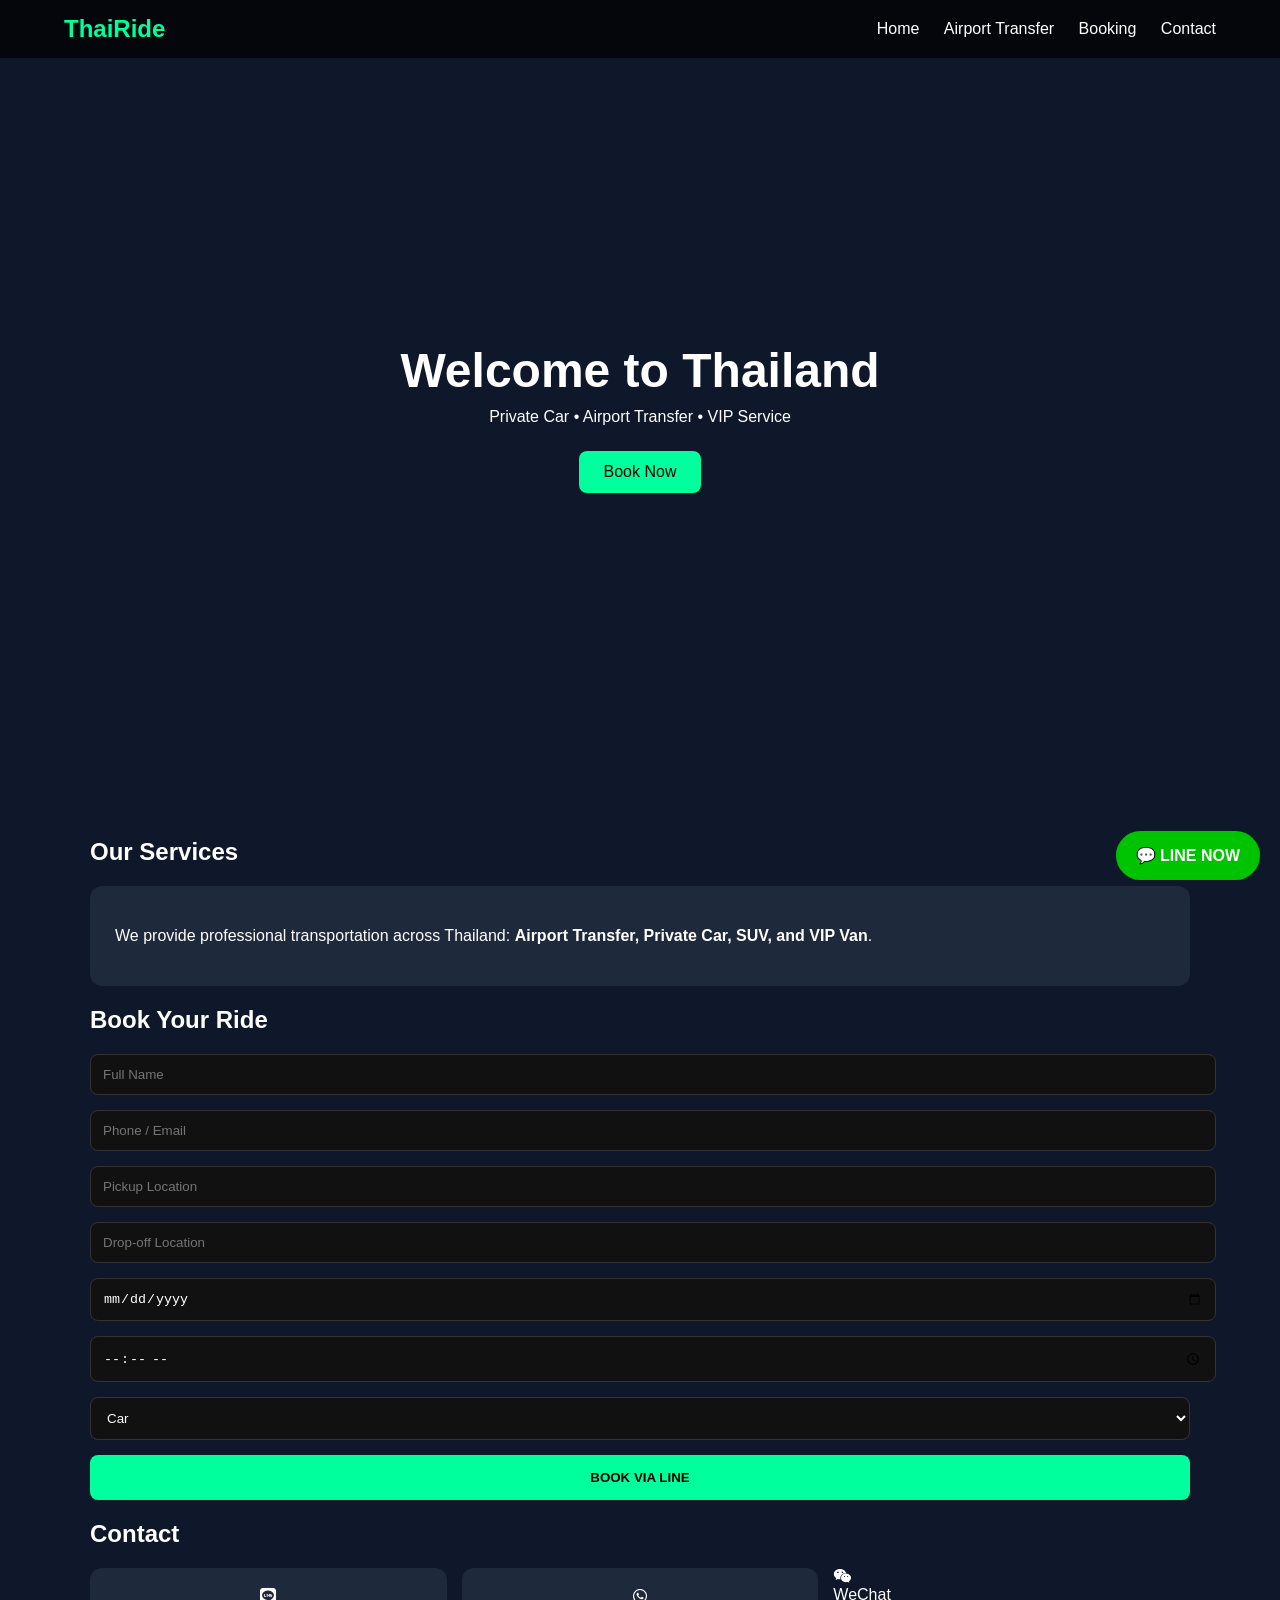
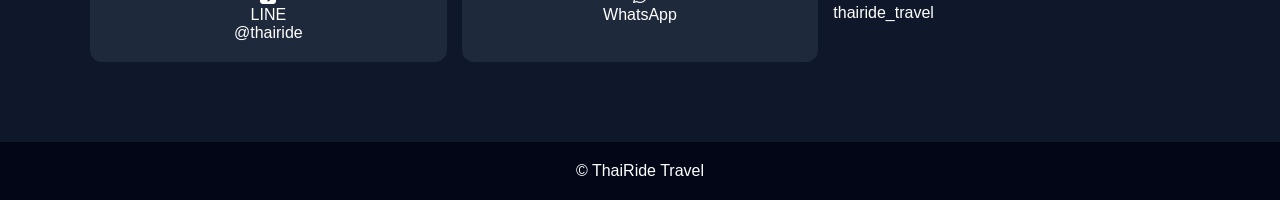
==== Index.html @ 57f1d76b "Update Index.html" ====
<!DOCTYPE html>
<html lang="en">
<head>
<meta charset="UTF-8">
<meta name="viewport" content="width=device-width, initial-scale=1.0">

<title>ThaiRide Travel - Private Transfer Thailand</title>

<meta name="description" content="Private airport transfer in Bangkok. Book sedan, SUV or VIP van with ThaiRide Travel.">

<link rel="icon" href="/ThaiRide/logo.png">

<link rel="stylesheet" href="https://cdnjs.cloudflare.com/ajax/libs/font-awesome/6.4.0/css/all.min.css">

<style>
:root{
--main:#00ff9d;
--dark:#0f172a;
--card:#1e293b;
}

body{
margin:0;
font-family:Arial;
background:var(--dark);
color:white;
}

/* HEADER */
header{
position:sticky;
top:0;
background:rgba(0,0,0,0.7);
backdrop-filter:blur(10px);
display:flex;
justify-content:space-between;
align-items:center;
padding:15px 5%;
z-index:1000;
}

header h2{
color:var(--main);
margin:0;
}

nav a{
margin-left:20px;
color:white;
text-decoration:none;
}

nav a:hover{
color:var(--main);
}

/* HERO */
.hero{
height:80vh;
background:url('heroslide_01.png') center/cover;
display:flex;
align-items:center;
justify-content:center;
text-align:center;
}

.hero h1{
font-size:3rem;
margin:0;
}

.hero p{
margin:10px 0;
}

.btn{
background:var(--main);
padding:12px 25px;
color:black;
text-decoration:none;
border-radius:8px;
display:inline-block;
margin-top:15px;
}

/* SECTION */
.container{
max-width:1100px;
margin:auto;
padding:40px 20px;
}

.card{
background:var(--card);
padding:25px;
border-radius:12px;
margin-bottom:20px;
}

/* FORM */
input,select{
width:100%;
padding:12px;
margin-bottom:15px;
background:#111;
border:1px solid #333;
color:white;
border-radius:8px;
}

button{
width:100%;
padding:15px;
background:var(--main);
border:none;
font-weight:bold;
border-radius:8px;
cursor:pointer;
}

/* CONTACT */
.contact{
display:grid;
grid-template-columns:repeat(auto-fit,minmax(200px,1fr));
gap:15px;
}

.contact a{
background:var(--card);
padding:20px;
text-align:center;
border-radius:12px;
text-decoration:none;
color:white;
}

/* FLOAT LINE */
.line-float{
position:fixed;
bottom:20px;
right:20px;
background:#00c300;
color:white;
padding:15px 20px;
border-radius:50px;
text-decoration:none;
font-weight:bold;
}

/* FOOTER */
footer{
text-align:center;
padding:20px;
background:#020617;
margin-top:40px;
}

</style>
</head>

<body>

<header>
<h2>ThaiRide</h2>
<nav>
<a href="index.html">Home</a>
<a href="airport-transfer.html">Airport Transfer</a>
<a href="#booking">Booking</a>
<a href="#contact">Contact</a>
</nav>
</header>

<section class="hero">
<div>
<h1>Welcome to Thailand</h1>
<p>Private Car • Airport Transfer • VIP Service</p>
<a href="#booking" class="btn">Book Now</a>
</div>
</section>

<div class="container">

<h2>Our Services</h2>
<div class="card">
<p>
We provide professional transportation across Thailand: 
<strong>Airport Transfer, Private Car, SUV, and VIP Van</strong>.
</p>
</div>

<h2 id="booking">Book Your Ride</h2>

<form>
<input type="text" id="name" placeholder="Full Name" required>
<input type="text" id="contact" placeholder="Phone / Email" required>
<input type="text" id="pickup" placeholder="Pickup Location" required>
<input type="text" id="dropoff" placeholder="Drop-off Location">

<input type="date" id="date">
<input type="time" id="time">

<select id="vehicle">
<option>Car</option>
<option>SUV</option>
<option>Van</option>
</select>

<button type="button" onclick="sendBooking()">BOOK VIA LINE</button>
</form>

<h2 id="contact">Contact</h2>

<div class="contact">
<a href="https://line.me/ti/p/@thairide">
<i class="fab fa-line"></i><br>LINE<br>@thairide
</a>

<a href="https://wa.me/YOUR_NUMBER">
<i class="fab fa-whatsapp"></i><br>WhatsApp
</a>

<div>
<i class="fab fa-weixin"></i><br>WeChat<br>thairide_travel
</div>
</div>

</div>

<a class="line-float" href="https://line.me/ti/p/@thairide">
💬 LINE NOW
</a>

<footer>
© ThaiRide Travel
</footer>

<script>
function sendBooking(){
let name = document.getElementById("name").value;
let contact = document.getElementById("contact").value;
let pickup = document.getElementById("pickup").value;
let dropoff = document.getElementById("dropoff").value;
let date = document.getElementById("date").value;
let time = document.getElementById("time").value;
let vehicle = document.getElementById("vehicle").value;

let msg = `New Booking
Name: ${name}
Contact: ${contact}
Pickup: ${pickup}
Dropoff: ${dropoff}
Date: ${date}
Time: ${time}
Vehicle: ${vehicle}`;

window.open("https://line.me/R/msg/text/?" + encodeURIComponent(msg));
}
</script>

</body>
</html>
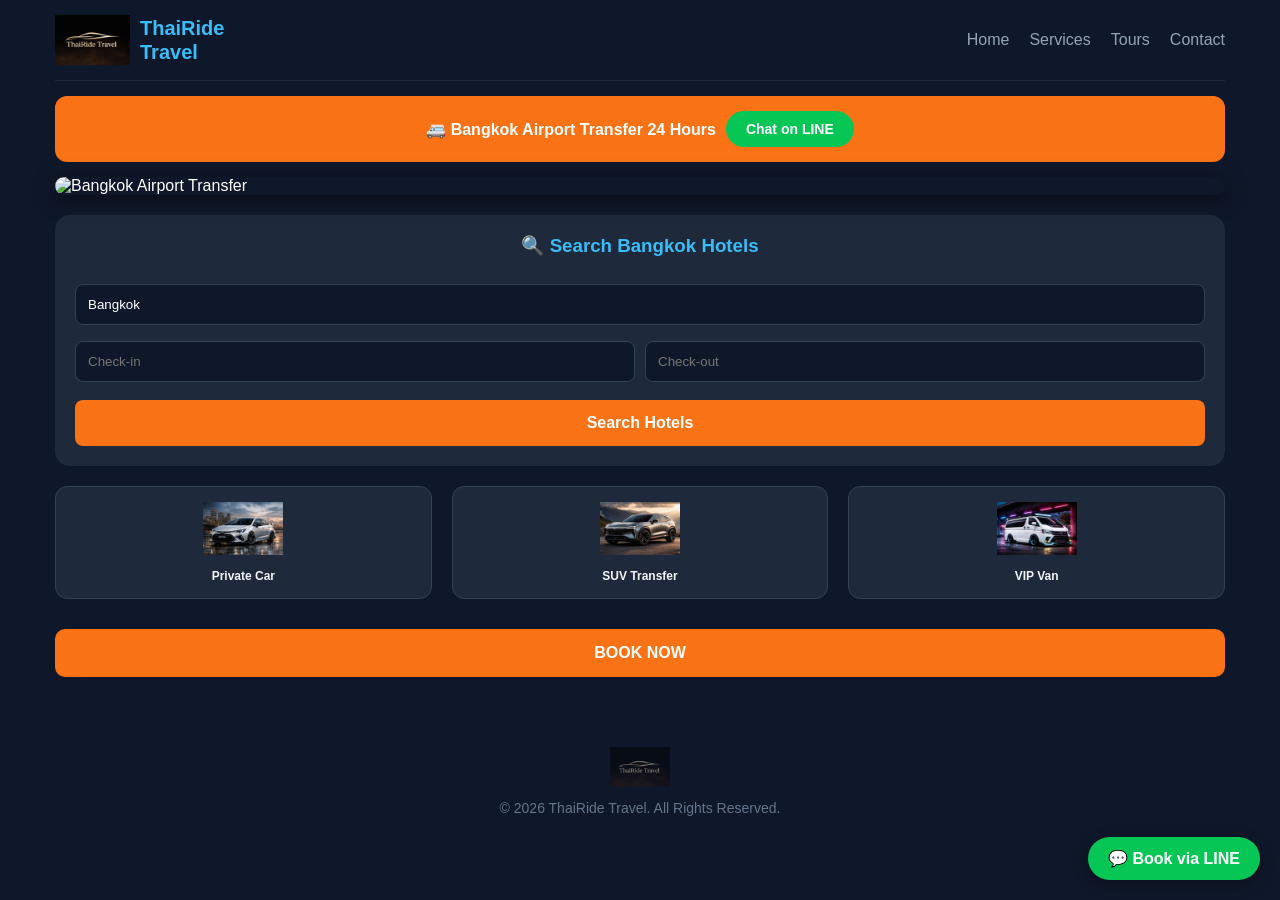
==== commit 2c6577e0: "Update Index.html" ====
--- a/Index.html
+++ b/Index.html
@@ -1,261 +1,269 @@
 <!DOCTYPE html>
 <html lang="en">
 <head>
-<meta charset="UTF-8">
-<meta name="viewport" content="width=device-width, initial-scale=1.0">
-
-<title>ThaiRide Travel - Private Transfer Thailand</title>
-
-<meta name="description" content="Private airport transfer in Bangkok. Book sedan, SUV or VIP van with ThaiRide Travel.">
-
-<link rel="icon" href="/ThaiRide/logo.png">
-
-<link rel="stylesheet" href="https://cdnjs.cloudflare.com/ajax/libs/font-awesome/6.4.0/css/all.min.css">
-
-<style>
-:root{
---main:#00ff9d;
---dark:#0f172a;
---card:#1e293b;
-}
-
-body{
-margin:0;
-font-family:Arial;
-background:var(--dark);
-color:white;
-}
-
-/* HEADER */
-header{
-position:sticky;
-top:0;
-background:rgba(0,0,0,0.7);
-backdrop-filter:blur(10px);
-display:flex;
-justify-content:space-between;
-align-items:center;
-padding:15px 5%;
-z-index:1000;
-}
-
-header h2{
-color:var(--main);
-margin:0;
-}
-
-nav a{
-margin-left:20px;
-color:white;
-text-decoration:none;
-}
-
-nav a:hover{
-color:var(--main);
-}
-
-/* HERO */
-.hero{
-height:80vh;
-background:url('heroslide_01.png') center/cover;
-display:flex;
-align-items:center;
-justify-content:center;
-text-align:center;
-}
-
-.hero h1{
-font-size:3rem;
-margin:0;
-}
-
-.hero p{
-margin:10px 0;
-}
-
-.btn{
-background:var(--main);
-padding:12px 25px;
-color:black;
-text-decoration:none;
-border-radius:8px;
-display:inline-block;
-margin-top:15px;
-}
-
-/* SECTION */
-.container{
-max-width:1100px;
-margin:auto;
-padding:40px 20px;
-}
-
-.card{
-background:var(--card);
-padding:25px;
-border-radius:12px;
-margin-bottom:20px;
-}
-
-/* FORM */
-input,select{
-width:100%;
-padding:12px;
-margin-bottom:15px;
-background:#111;
-border:1px solid #333;
-color:white;
-border-radius:8px;
-}
-
-button{
-width:100%;
-padding:15px;
-background:var(--main);
-border:none;
-font-weight:bold;
-border-radius:8px;
-cursor:pointer;
-}
-
-/* CONTACT */
-.contact{
-display:grid;
-grid-template-columns:repeat(auto-fit,minmax(200px,1fr));
-gap:15px;
-}
-
-.contact a{
-background:var(--card);
-padding:20px;
-text-align:center;
-border-radius:12px;
-text-decoration:none;
-color:white;
-}
-
-/* FLOAT LINE */
-.line-float{
-position:fixed;
-bottom:20px;
-right:20px;
-background:#00c300;
-color:white;
-padding:15px 20px;
-border-radius:50px;
-text-decoration:none;
-font-weight:bold;
-}
-
-/* FOOTER */
-footer{
-text-align:center;
-padding:20px;
-background:#020617;
-margin-top:40px;
-}
-
-</style>
+    <meta charset="UTF-8">
+    <meta name="viewport" content="width=device-width, initial-scale=1.0">
+    <link rel="icon" href="/ThaiRide/logo.png">
+    <title>ThaiRide Travel | Bangkok Airport Transfer</title>
+
+    <style>
+        /* จัดการพื้นฐานไม่ให้ล้นและยืดเต็มจอ */
+        * {
+            box-sizing: border-box;
+            -webkit-tap-highlight-color: transparent;
+        }
+
+        body {
+            margin: 0;
+            padding: 0;
+            font-family: 'Segoe UI', Tahoma, Geneva, Verdana, sans-serif;
+            background: #0f172a;
+            color: white;
+            overflow-x: hidden; /* ห้ามเลื่อนซ้ายขวา */
+            width: 100%;
+        }
+
+        .container {
+            width: 100%;
+            max-width: 1200px;
+            margin: 0 auto;
+            padding: 15px;
+        }
+
+        /* HEADER - ปรับให้โลโก้และเมนูดูดีขึ้น */
+        header {
+            display: flex;
+            justify-content: space-between;
+            align-items: center;
+            padding-bottom: 15px;
+            border-bottom: 1px solid #1e293b;
+        }
+
+        .logo {
+            display: flex;
+            align-items: center;
+            gap: 10px;
+        }
+
+        .logo img { height: 50px; }
+        .logo-text { font-size: 20px; font-weight: bold; color: #38bdf8; line-height: 1.2; }
+
+        nav {
+            display: flex;
+            flex-direction: column;
+            text-align: right;
+            font-size: 12px;
+            gap: 2px;
+        }
+
+        nav a { color: #94a3b8; text-decoration: none; }
+
+        /* BANNER & BUTTONS */
+        .promo-banner {
+            background: #f97316;
+            padding: 15px;
+            margin: 15px 0;
+            border-radius: 12px;
+            text-align: center;
+            font-weight: bold;
+            display: flex;
+            flex-direction: column;
+            align-items: center;
+            gap: 10px;
+        }
+
+        .line-btn {
+            background: #06C755;
+            color: white;
+            padding: 10px 20px;
+            border-radius: 50px;
+            text-decoration: none;
+            display: inline-flex;
+            align-items: center;
+            gap: 8px;
+            font-size: 14px;
+        }
+
+        /* HERO IMAGE - ปรับให้ใหญ่เต็มจอ */
+        .hero {
+            width: 100%;
+            position: relative;
+            margin-bottom: 20px;
+        }
+
+        .hero img {
+            width: 100%;
+            height: auto;
+            border-radius: 12px;
+            display: block;
+            box-shadow: 0 4px 20px rgba(0,0,0,0.5);
+        }
+
+        /* SEARCH FORM - ปรับให้ยืดเต็มจอ */
+        .search-box {
+            background: #1e293b;
+            padding: 20px;
+            border-radius: 15px;
+            margin: 20px 0;
+        }
+
+        .search-box h3 { margin-top: 0; text-align: center; color: #38bdf8; }
+
+        .search-box input, .search-box select {
+            width: 100%;
+            padding: 12px;
+            margin: 8px 0;
+            border-radius: 8px;
+            border: 1px solid #334155;
+            background: #0f172a;
+            color: white;
+        }
+
+        .search-btn {
+            width: 100%;
+            background: #f97316;
+            color: white;
+            padding: 14px;
+            border: none;
+            border-radius: 8px;
+            font-weight: bold;
+            font-size: 16px;
+            margin-top: 10px;
+            cursor: pointer;
+        }
+
+        /* SERVICE GRID - แก้ไขส่วนที่ล้นในรูป */
+        .services-grid {
+            display: grid;
+            grid-template-columns: repeat(3, 1fr); /* เรียง 3 คอลัมน์ให้พอดีจอ */
+            gap: 10px;
+            margin-top: 20px;
+        }
+
+        .service-card {
+            background: #1e293b;
+            padding: 15px 5px;
+            border-radius: 12px;
+            text-align: center;
+            border: 1px solid #334155;
+        }
+
+        .service-card img {
+            width: 80%;
+            max-width: 80px;
+            margin-bottom: 10px;
+        }
+
+        .service-card h4 {
+            font-size: 12px;
+            margin: 0;
+            color: #f1f5f9;
+        }
+
+        /* FLOATING ACTION BUTTON */
+        .float-contact {
+            position: fixed;
+            bottom: 20px;
+            right: 20px;
+            z-index: 999;
+        }
+
+        .float-btn {
+            background: #06C755;
+            color: white;
+            padding: 12px 20px;
+            border-radius: 30px;
+            text-decoration: none;
+            font-weight: bold;
+            box-shadow: 0 4px 15px rgba(0,0,0,0.3);
+            display: flex;
+            align-items: center;
+            gap: 8px;
+        }
+
+        /* Responsive สำหรับจอคอม */
+        @media (min-width: 768px) {
+            .services-grid { grid-template-columns: repeat(3, 1fr); gap: 20px; }
+            .promo-banner { flex-direction: row; justify-content: center; }
+            nav { flex-direction: row; gap: 20px; font-size: 16px; }
+        }
+
+    </style>
 </head>
-
 <body>
 
-<header>
-<h2>ThaiRide</h2>
-<nav>
-<a href="index.html">Home</a>
-<a href="airport-transfer.html">Airport Transfer</a>
-<a href="#booking">Booking</a>
-<a href="#contact">Contact</a>
-</nav>
-</header>
-
-<section class="hero">
-<div>
-<h1>Welcome to Thailand</h1>
-<p>Private Car • Airport Transfer • VIP Service</p>
-<a href="#booking" class="btn">Book Now</a>
+<div class="container">
+
+    <header>
+        <div class="logo">
+            <img src="logo_01.png" alt="Logo">
+            <div class="logo-text">ThaiRide<br>Travel</div>
+        </div>
+        <nav>
+            <a href="#">Home</a>
+            <a href="#">Services</a>
+            <a href="#">Tours</a>
+            <a href="#">Contact</a>
+        </nav>
+    </header>
+
+    <div class="promo-banner">
+        <span>🚐 Bangkok Airport Transfer 24 Hours</span>
+        <a href="https://line.me/R/ti/p/@775hjmvl" class="line-btn">
+            Chat on LINE
+        </a>
+    </div>
+
+    <section class="hero">
+        <img src="heroslide_01.png" alt="Bangkok Airport Transfer">
+    </section>
+
+    <div class="search-box">
+        <h3>🔍 Search Bangkok Hotels</h3>
+        <form action="https://www.agoda.com/partners/partnersearch.aspx" method="get" target="_blank">
+            <input type="hidden" name="cid" value="1434592">
+            <input type="text" name="city" value="Bangkok" placeholder="City">
+            <div style="display: flex; gap: 10px;">
+                <input type="text" placeholder="Check-in" onfocus="(this.type='date')">
+                <input type="text" placeholder="Check-out" onfocus="(this.type='date')">
+            </div>
+            <button type="submit" class="search-btn">Search Hotels</button>
+        </form>
+    </div>
+
+    <div class="services-grid">
+        <div class="service-card">
+            <img src="altis.png" alt="Private Car">
+            <h4>Private Car</h4>
+        </div>
+        <div class="service-card">
+            <img src="suv.png" alt="SUV">
+            <h4>SUV Transfer</h4>
+        </div>
+        <div class="service-card">
+            <img src="van.png" alt="VIP Van">
+            <h4>VIP Van</h4>
+        </div>
+    </div>
+
+    <div style="text-align: center; margin-top: 30px;">
+        <a href="#thairide-booking" style="background:#f97316; color:white; padding:15px 40px; border-radius:10px; text-decoration:none; font-weight:bold; display:inline-block; width:100%;">
+            BOOK NOW
+        </a>
+    </div>
+
+    <footer style="margin-top: 50px; text-align: center; padding: 20px; color: #64748b; font-size: 14px;">
+        <img src="logo_01.png" height="40" style="opacity: 0.5; margin-bottom: 10px;"><br>
+        © 2026 ThaiRide Travel. All Rights Reserved.
+    </footer>
+
 </div>
-</section>
-
-<div class="container">
-
-<h2>Our Services</h2>
-<div class="card">
-<p>
-We provide professional transportation across Thailand: 
-<strong>Airport Transfer, Private Car, SUV, and VIP Van</strong>.
-</p>
+
+<div class="float-contact">
+    <a href="https://line.me/R/ti/p/@775hjmvl" class="float-btn">
+        <span>💬 Book via LINE</span>
+    </a>
 </div>
-
-<h2 id="booking">Book Your Ride</h2>
-
-<form>
-<input type="text" id="name" placeholder="Full Name" required>
-<input type="text" id="contact" placeholder="Phone / Email" required>
-<input type="text" id="pickup" placeholder="Pickup Location" required>
-<input type="text" id="dropoff" placeholder="Drop-off Location">
-
-<input type="date" id="date">
-<input type="time" id="time">
-
-<select id="vehicle">
-<option>Car</option>
-<option>SUV</option>
-<option>Van</option>
-</select>
-
-<button type="button" onclick="sendBooking()">BOOK VIA LINE</button>
-</form>
-
-<h2 id="contact">Contact</h2>
-
-<div class="contact">
-<a href="https://line.me/ti/p/@thairide">
-<i class="fab fa-line"></i><br>LINE<br>@thairide
-</a>
-
-<a href="https://wa.me/YOUR_NUMBER">
-<i class="fab fa-whatsapp"></i><br>WhatsApp
-</a>
-
-<div>
-<i class="fab fa-weixin"></i><br>WeChat<br>thairide_travel
-</div>
-</div>
-
-</div>
-
-<a class="line-float" href="https://line.me/ti/p/@thairide">
-💬 LINE NOW
-</a>
-
-<footer>
-© ThaiRide Travel
-</footer>
-
-<script>
-function sendBooking(){
-let name = document.getElementById("name").value;
-let contact = document.getElementById("contact").value;
-let pickup = document.getElementById("pickup").value;
-let dropoff = document.getElementById("dropoff").value;
-let date = document.getElementById("date").value;
-let time = document.getElementById("time").value;
-let vehicle = document.getElementById("vehicle").value;
-
-let msg = `New Booking
-Name: ${name}
-Contact: ${contact}
-Pickup: ${pickup}
-Dropoff: ${dropoff}
-Date: ${date}
-Time: ${time}
-Vehicle: ${vehicle}`;
-
-window.open("https://line.me/R/msg/text/?" + encodeURIComponent(msg));
-}
-</script>
 
 </body>
 </html>
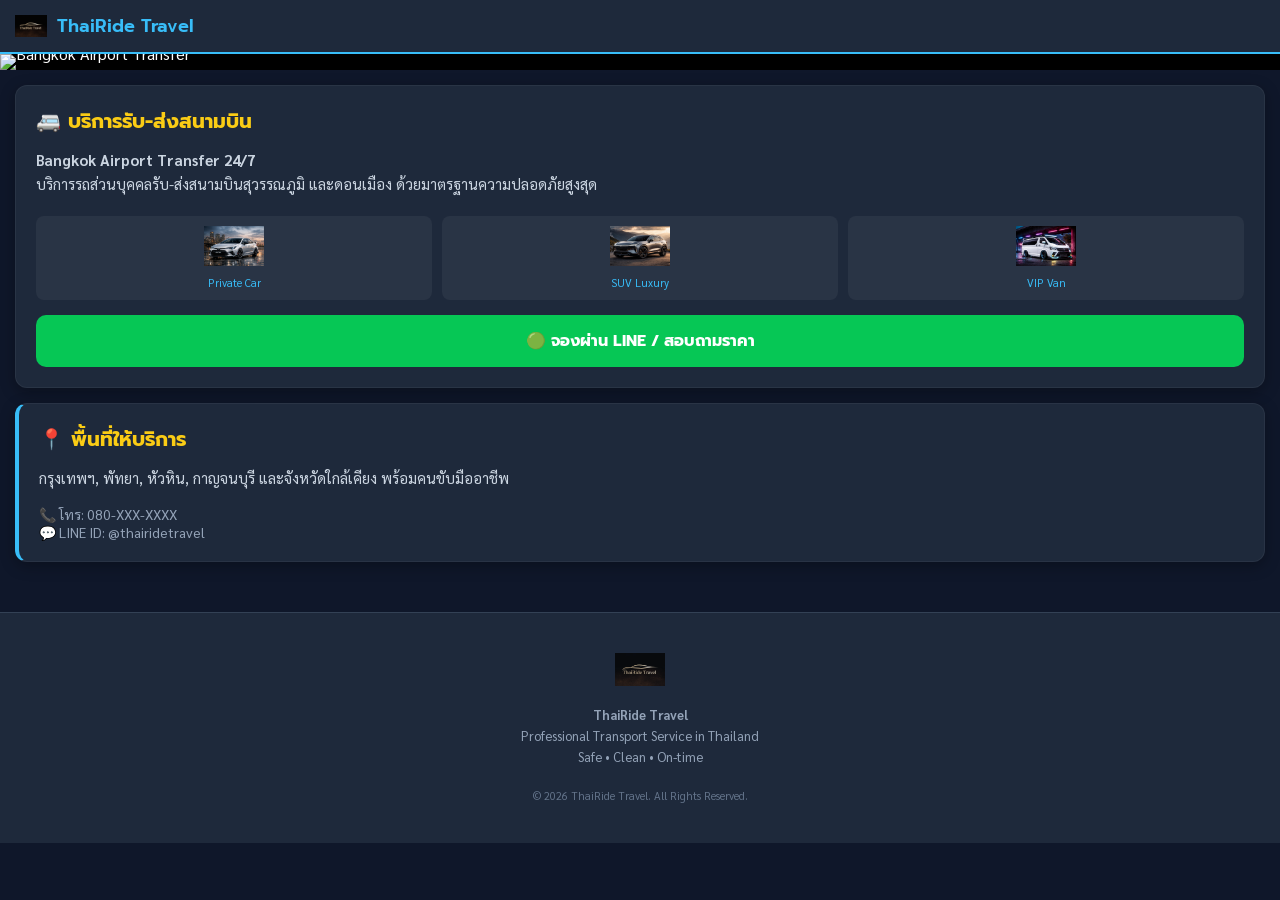
==== commit f08ec59c: "Update Index.html" ====
--- a/Index.html
+++ b/Index.html
@@ -1,269 +1,193 @@
 <!DOCTYPE html>
-<html lang="en">
+<html lang="th">
 <head>
     <meta charset="UTF-8">
-    <meta name="viewport" content="width=device-width, initial-scale=1.0">
-    <link rel="icon" href="/ThaiRide/logo.png">
-    <title>ThaiRide Travel | Bangkok Airport Transfer</title>
+    <meta name="viewport" content="width=device-width, initial-scale=1.0, maximum-scale=1.0, user-scalable=no, viewport-fit=cover">
+    <title>ThaiRide Travel | Official</title>
+    
+    <link href="https://fonts.googleapis.com/css2?family=Sarabun:wght@300;400;700&family=Prompt:wght@400;600&display=swap" rel="stylesheet">
 
-    <style>
-        /* จัดการพื้นฐานไม่ให้ล้นและยืดเต็มจอ */
-        * {
-            box-sizing: border-box;
-            -webkit-tap-highlight-color: transparent;
-        }
+<style>
+    /* ================= 1. TOTAL RESET (ห้ามลบ) ================= */
+    * { 
+        margin: 0; 
+        padding: 0; 
+        box-sizing: border-box; /* บังคับให้ Padding ไม่ทำให้ความกว้างเพิ่มขึ้น */
+    }
 
-        body {
-            margin: 0;
-            padding: 0;
-            font-family: 'Segoe UI', Tahoma, Geneva, Verdana, sans-serif;
-            background: #0f172a;
-            color: white;
-            overflow-x: hidden; /* ห้ามเลื่อนซ้ายขวา */
-            width: 100%;
-        }
+    html, body {
+        width: 100%;
+        max-width: 100vw;
+        overflow-x: hidden !important; /* ปิดการเลื่อนซ้ายขวา 100% */
+        background: #0f172a; /* สีกรมท่าเข้ม */
+        color: #ffffff;
+        font-family: 'Sarabun', sans-serif;
+        -webkit-text-size-adjust: 100%;
+    }
 
-        .container {
-            width: 100%;
-            max-width: 1200px;
-            margin: 0 auto;
-            padding: 15px;
-        }
+    /* ================= 2. NAVBAR (สไตล์มินิมอล) ================= */
+    .navbar {
+        width: 100%;
+        background: #1e293b;
+        padding: 12px 15px;
+        display: flex;
+        align-items: center;
+        border-bottom: 2px solid #38bdf8;
+        position: sticky;
+        top: 0;
+        z-index: 1000;
+    }
+    .navbar img { width: 32px; margin-right: 10px; }
+    .navbar span { font-family: 'Prompt'; font-weight: 600; color: #38bdf8; font-size: 18px; }
 
-        /* HEADER - ปรับให้โลโก้และเมนูดูดีขึ้น */
-        header {
-            display: flex;
-            justify-content: space-between;
-            align-items: center;
-            padding-bottom: 15px;
-            border-bottom: 1px solid #1e293b;
-        }
+    /* ================= 3. HERO (แบนเนอร์เต็มจอ) ================= */
+    .hero-box {
+        width: 100%;
+        background: #000;
+        line-height: 0;
+        overflow: hidden;
+    }
+    .hero-box img {
+        width: 100%;
+        height: auto;
+        display: block;
+    }
 
-        .logo {
-            display: flex;
-            align-items: center;
-            gap: 10px;
-        }
+    /* ================= 4. CONTENT AREA ================= */
+    .content {
+        padding: 15px;
+        width: 100%;
+    }
 
-        .logo img { height: 50px; }
-        .logo-text { font-size: 20px; font-weight: bold; color: #38bdf8; line-height: 1.2; }
+    /* การ์ดสไตล์ Bangkhenchurch */
+    .main-card {
+        background: #1e293b;
+        border-radius: 12px;
+        padding: 20px;
+        margin-bottom: 15px;
+        box-shadow: 0 4px 15px rgba(0,0,0,0.3);
+        border: 1px solid rgba(255,255,255,0.05);
+    }
 
-        nav {
-            display: flex;
-            flex-direction: column;
-            text-align: right;
-            font-size: 12px;
-            gap: 2px;
-        }
+    .main-card h2 {
+        font-family: 'Prompt';
+        color: #facc15; /* สีทอง/เหลืองให้เด่น */
+        margin-bottom: 12px;
+        font-size: 20px;
+    }
 
-        nav a { color: #94a3b8; text-decoration: none; }
+    .main-card p {
+        font-size: 15px;
+        line-height: 1.6;
+        color: #cbd5e1;
+    }
 
-        /* BANNER & BUTTONS */
-        .promo-banner {
-            background: #f97316;
-            padding: 15px;
-            margin: 15px 0;
-            border-radius: 12px;
-            text-align: center;
-            font-weight: bold;
-            display: flex;
-            flex-direction: column;
-            align-items: center;
-            gap: 10px;
-        }
+    /* ปุ่ม LINE (ขยายเต็มกว้าง) */
+    .btn-line {
+        display: flex;
+        align-items: center;
+        justify-content: center;
+        background: #06C755;
+        color: #fff;
+        text-decoration: none;
+        padding: 14px;
+        border-radius: 10px;
+        font-weight: bold;
+        font-family: 'Prompt';
+        margin-top: 15px;
+        width: 100%;
+        border: none;
+    }
 
-        .line-btn {
-            background: #06C755;
-            color: white;
-            padding: 10px 20px;
-            border-radius: 50px;
-            text-decoration: none;
-            display: inline-flex;
-            align-items: center;
-            gap: 8px;
-            font-size: 14px;
-        }
+    /* GRID ระบบรถ (3 ช่องแบบไม่ล้น) */
+    .car-grid {
+        display: grid;
+        grid-template-columns: repeat(3, 1fr);
+        gap: 10px;
+        margin-top: 20px;
+    }
+    .car-item {
+        background: rgba(255,255,255,0.05);
+        padding: 10px 5px;
+        border-radius: 8px;
+        text-align: center;
+    }
+    .car-item img { width: 100%; max-width: 60px; height: auto; }
+    .car-item span { display: block; font-size: 11px; margin-top: 5px; color: #38bdf8; }
 
-        /* HERO IMAGE - ปรับให้ใหญ่เต็มจอ */
-        .hero {
-            width: 100%;
-            position: relative;
-            margin-bottom: 20px;
-        }
+    /* ================= 5. FOOTER ================= */
+    footer {
+        background: #1e293b;
+        padding: 40px 20px;
+        text-align: center;
+        border-top: 1px solid #334155;
+        margin-top: 20px;
+    }
+    footer img { width: 50px; margin-bottom: 15px; opacity: 0.8; }
+    footer p { font-size: 13px; color: #94a3b8; line-height: 1.6; }
 
-        .hero img {
-            width: 100%;
-            height: auto;
-            border-radius: 12px;
-            display: block;
-            box-shadow: 0 4px 20px rgba(0,0,0,0.5);
-        }
-
-        /* SEARCH FORM - ปรับให้ยืดเต็มจอ */
-        .search-box {
-            background: #1e293b;
-            padding: 20px;
-            border-radius: 15px;
-            margin: 20px 0;
-        }
-
-        .search-box h3 { margin-top: 0; text-align: center; color: #38bdf8; }
-
-        .search-box input, .search-box select {
-            width: 100%;
-            padding: 12px;
-            margin: 8px 0;
-            border-radius: 8px;
-            border: 1px solid #334155;
-            background: #0f172a;
-            color: white;
-        }
-
-        .search-btn {
-            width: 100%;
-            background: #f97316;
-            color: white;
-            padding: 14px;
-            border: none;
-            border-radius: 8px;
-            font-weight: bold;
-            font-size: 16px;
-            margin-top: 10px;
-            cursor: pointer;
-        }
-
-        /* SERVICE GRID - แก้ไขส่วนที่ล้นในรูป */
-        .services-grid {
-            display: grid;
-            grid-template-columns: repeat(3, 1fr); /* เรียง 3 คอลัมน์ให้พอดีจอ */
-            gap: 10px;
-            margin-top: 20px;
-        }
-
-        .service-card {
-            background: #1e293b;
-            padding: 15px 5px;
-            border-radius: 12px;
-            text-align: center;
-            border: 1px solid #334155;
-        }
-
-        .service-card img {
-            width: 80%;
-            max-width: 80px;
-            margin-bottom: 10px;
-        }
-
-        .service-card h4 {
-            font-size: 12px;
-            margin: 0;
-            color: #f1f5f9;
-        }
-
-        /* FLOATING ACTION BUTTON */
-        .float-contact {
-            position: fixed;
-            bottom: 20px;
-            right: 20px;
-            z-index: 999;
-        }
-
-        .float-btn {
-            background: #06C755;
-            color: white;
-            padding: 12px 20px;
-            border-radius: 30px;
-            text-decoration: none;
-            font-weight: bold;
-            box-shadow: 0 4px 15px rgba(0,0,0,0.3);
-            display: flex;
-            align-items: center;
-            gap: 8px;
-        }
-
-        /* Responsive สำหรับจอคอม */
-        @media (min-width: 768px) {
-            .services-grid { grid-template-columns: repeat(3, 1fr); gap: 20px; }
-            .promo-banner { flex-direction: row; justify-content: center; }
-            nav { flex-direction: row; gap: 20px; font-size: 16px; }
-        }
-
-    </style>
+</style>
 </head>
 <body>
 
-<div class="container">
+    <nav class="navbar">
+        <img src="logo_01.png" alt="ThaiRide Logo">
+        <span>ThaiRide Travel</span>
+    </nav>
 
-    <header>
-        <div class="logo">
-            <img src="logo_01.png" alt="Logo">
-            <div class="logo-text">ThaiRide<br>Travel</div>
-        </div>
-        <nav>
-            <a href="#">Home</a>
-            <a href="#">Services</a>
-            <a href="#">Tours</a>
-            <a href="#">Contact</a>
-        </nav>
-    </header>
-
-    <div class="promo-banner">
-        <span>🚐 Bangkok Airport Transfer 24 Hours</span>
-        <a href="https://line.me/R/ti/p/@775hjmvl" class="line-btn">
-            Chat on LINE
-        </a>
+    <div class="hero-box">
+        <img src="heroslide_01.png" alt="Bangkok Airport Transfer">
     </div>
 
-    <section class="hero">
-        <img src="heroslide_01.png" alt="Bangkok Airport Transfer">
-    </section>
+    <div class="content">
+        
+        <div class="main-card">
+            <h2>🚐 บริการรับ-ส่งสนามบิน</h2>
+            <p><strong>Bangkok Airport Transfer 24/7</strong><br>
+            บริการรถส่วนบุคคลรับ-ส่งสนามบินสุวรรณภูมิ และดอนเมือง ด้วยมาตรฐานความปลอดภัยสูงสุด</p>
+            
+            <div class="car-grid">
+                <div class="car-item">
+                    <img src="altis.png">
+                    <span>Private Car</span>
+                </div>
+                <div class="car-item">
+                    <img src="suv.png">
+                    <span>SUV Luxury</span>
+                </div>
+                <div class="car-item">
+                    <img src="van.png">
+                    <span>VIP Van</span>
+                </div>
+            </div>
 
-    <div class="search-box">
-        <h3>🔍 Search Bangkok Hotels</h3>
-        <form action="https://www.agoda.com/partners/partnersearch.aspx" method="get" target="_blank">
-            <input type="hidden" name="cid" value="1434592">
-            <input type="text" name="city" value="Bangkok" placeholder="City">
-            <div style="display: flex; gap: 10px;">
-                <input type="text" placeholder="Check-in" onfocus="(this.type='date')">
-                <input type="text" placeholder="Check-out" onfocus="(this.type='date')">
+            <a href="https://line.me/R/ti/p/@775hjmvl" class="btn-line">
+                🟢 จองผ่าน LINE / สอบถามราคา
+            </a>
+        </div>
+
+        <div class="main-card" style="border-left: 4px solid #38bdf8;">
+            <h2>📍 พื้นที่ให้บริการ</h2>
+            <p>กรุงเทพฯ, พัทยา, หัวหิน, กาญจนบุรี และจังหวัดใกล้เคียง พร้อมคนขับมืออาชีพ</p>
+            <div style="margin-top: 15px; font-size: 14px; color: #94a3b8;">
+                📞 โทร: 080-XXX-XXXX <br>
+                💬 LINE ID: @thairidetravel
             </div>
-            <button type="submit" class="search-btn">Search Hotels</button>
-        </form>
+        </div>
+
     </div>
 
-    <div class="services-grid">
-        <div class="service-card">
-            <img src="altis.png" alt="Private Car">
-            <h4>Private Car</h4>
+    <footer>
+        <img src="logo_01.png">
+        <p>
+            <strong>ThaiRide Travel</strong><br>
+            Professional Transport Service in Thailand<br>
+            Safe • Clean • On-time
+        </p>
+        <div style="margin-top: 20px; font-size: 11px; color: #64748b;">
+            © 2026 ThaiRide Travel. All Rights Reserved.
         </div>
-        <div class="service-card">
-            <img src="suv.png" alt="SUV">
-            <h4>SUV Transfer</h4>
-        </div>
-        <div class="service-card">
-            <img src="van.png" alt="VIP Van">
-            <h4>VIP Van</h4>
-        </div>
-    </div>
-
-    <div style="text-align: center; margin-top: 30px;">
-        <a href="#thairide-booking" style="background:#f97316; color:white; padding:15px 40px; border-radius:10px; text-decoration:none; font-weight:bold; display:inline-block; width:100%;">
-            BOOK NOW
-        </a>
-    </div>
-
-    <footer style="margin-top: 50px; text-align: center; padding: 20px; color: #64748b; font-size: 14px;">
-        <img src="logo_01.png" height="40" style="opacity: 0.5; margin-bottom: 10px;"><br>
-        © 2026 ThaiRide Travel. All Rights Reserved.
     </footer>
-
-</div>
-
-<div class="float-contact">
-    <a href="https://line.me/R/ti/p/@775hjmvl" class="float-btn">
-        <span>💬 Book via LINE</span>
-    </a>
-</div>
 
 </body>
 </html>
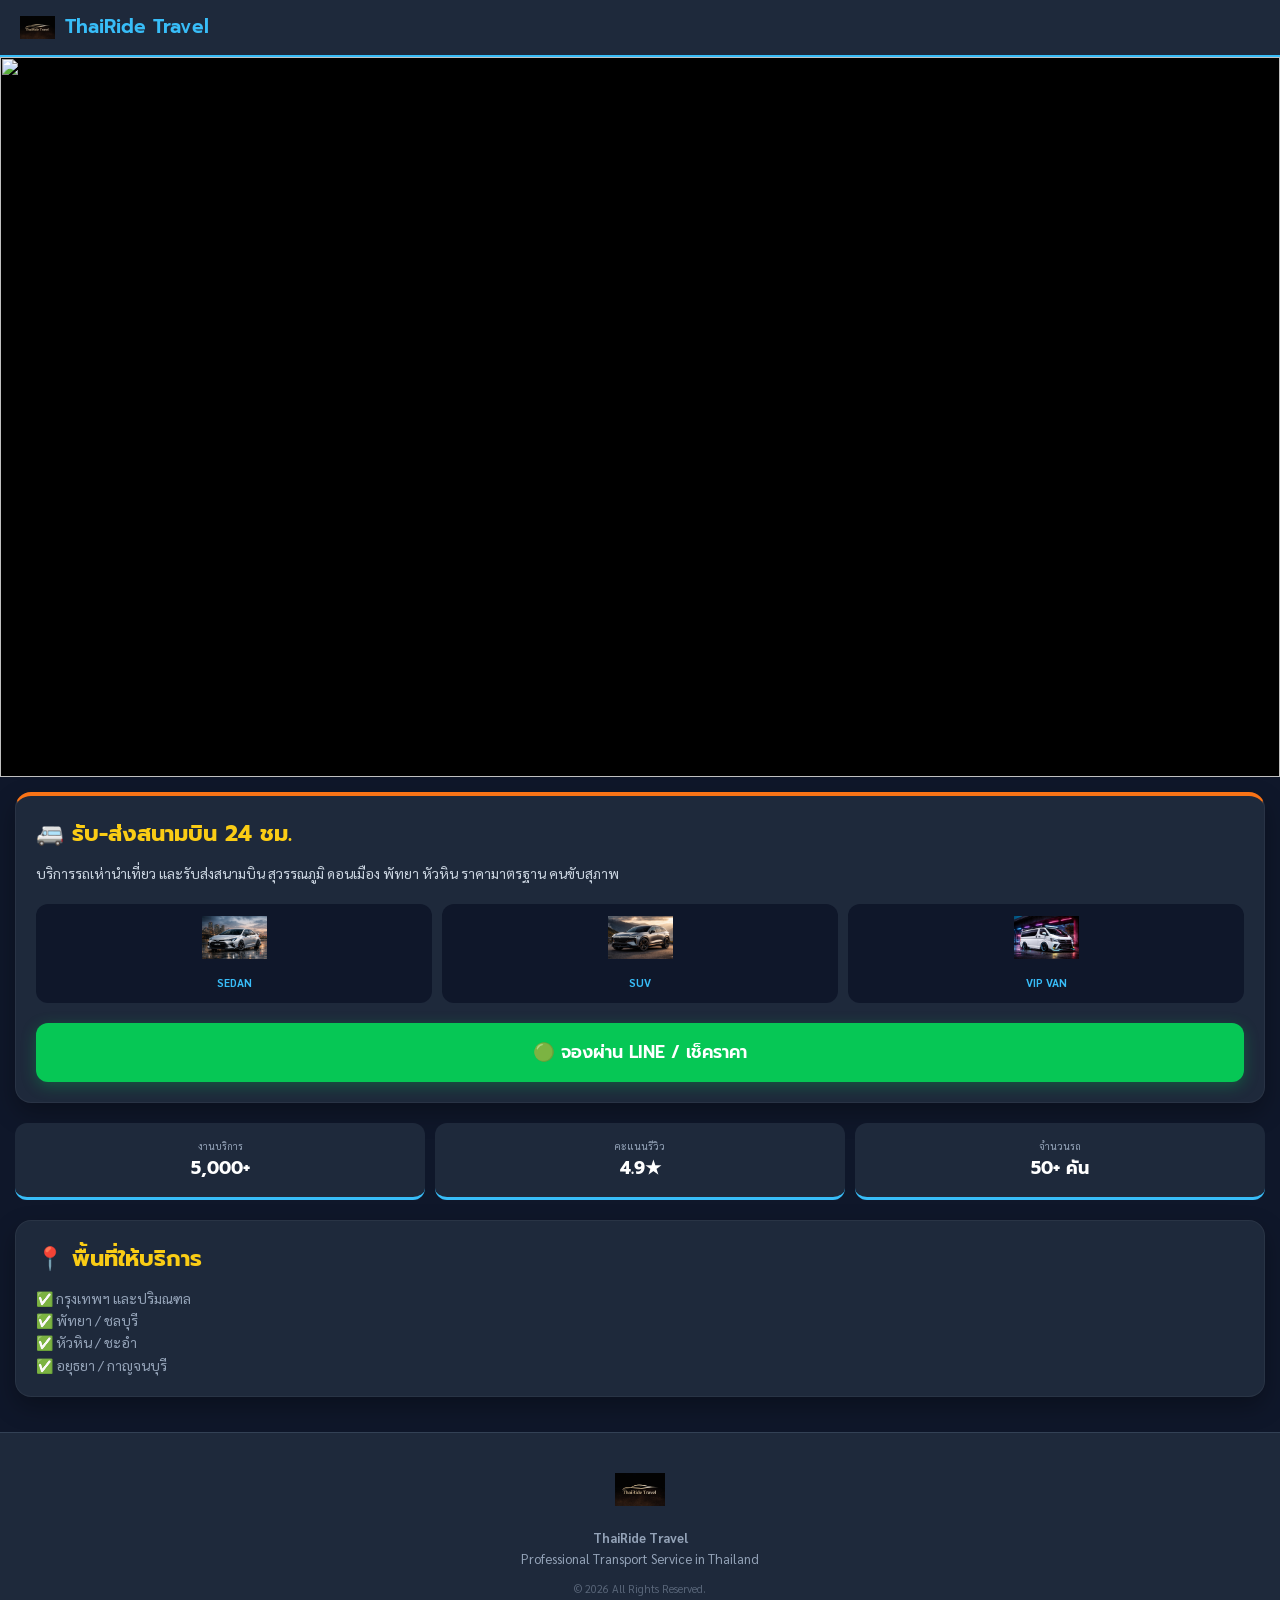
==== commit 9324a2ac: "Create Index.html" ====
--- a/Index.html
+++ b/Index.html
@@ -3,191 +3,217 @@
 <head>
     <meta charset="UTF-8">
     <meta name="viewport" content="width=device-width, initial-scale=1.0, maximum-scale=1.0, user-scalable=no, viewport-fit=cover">
-    <title>ThaiRide Travel | Official</title>
+    <title>ThaiRide Travel | บริการรถรับส่งสนามบิน 24 ชม.</title>
     
-    <link href="https://fonts.googleapis.com/css2?family=Sarabun:wght@300;400;700&family=Prompt:wght@400;600&display=swap" rel="stylesheet">
+    <link href="https://fonts.googleapis.com/css2?family=Sarabun:wght@300;400;700&family=Prompt:wght@500;600&display=swap" rel="stylesheet">
 
 <style>
-    /* ================= 1. TOTAL RESET (ห้ามลบ) ================= */
-    * { 
-        margin: 0; 
-        padding: 0; 
-        box-sizing: border-box; /* บังคับให้ Padding ไม่ทำให้ความกว้างเพิ่มขึ้น */
-    }
-
+    /* 1. RESET & CORE CSS */
+    * { margin: 0; padding: 0; box-sizing: border-box; }
+    
     html, body {
         width: 100%;
         max-width: 100vw;
-        overflow-x: hidden !important; /* ปิดการเลื่อนซ้ายขวา 100% */
-        background: #0f172a; /* สีกรมท่าเข้ม */
+        overflow-x: hidden !important;
+        background: #0f172a;
         color: #ffffff;
         font-family: 'Sarabun', sans-serif;
-        -webkit-text-size-adjust: 100%;
-    }
-
-    /* ================= 2. NAVBAR (สไตล์มินิมอล) ================= */
-    .navbar {
-        width: 100%;
-        background: #1e293b;
-        padding: 12px 15px;
+        line-height: 1.6;
+    }
+
+    /* 2. NAVIGATION */
+    .nav-bar {
+        width: 100%;
+        background: #1e293b;
+        padding: 12px 20px;
         display: flex;
         align-items: center;
-        border-bottom: 2px solid #38bdf8;
+        justify-content: space-between;
         position: sticky;
         top: 0;
-        z-index: 1000;
-    }
-    .navbar img { width: 32px; margin-right: 10px; }
-    .navbar span { font-family: 'Prompt'; font-weight: 600; color: #38bdf8; font-size: 18px; }
-
-    /* ================= 3. HERO (แบนเนอร์เต็มจอ) ================= */
-    .hero-box {
+        z-index: 999;
+        border-bottom: 2px solid #38bdf8;
+    }
+    .nav-bar .brand { display: flex; align-items: center; gap: 10px; }
+    .nav-bar img { width: 35px; height: auto; }
+    .nav-bar span { font-family: 'Prompt'; font-weight: 600; color: #38bdf8; font-size: 1.2rem; }
+
+    /* 3. HERO SLIDER (ภาพแบนเนอร์) */
+    .hero-slider {
         width: 100%;
         background: #000;
-        line-height: 0;
+        position: relative;
         overflow: hidden;
-    }
-    .hero-box img {
-        width: 100%;
-        height: auto;
-        display: block;
-    }
-
-    /* ================= 4. CONTENT AREA ================= */
-    .content {
-        padding: 15px;
-        width: 100%;
-    }
-
-    /* การ์ดสไตล์ Bangkhenchurch */
-    .main-card {
-        background: #1e293b;
+        aspect-ratio: 16/9; /* คุมสัดส่วนภาพไม่ให้บิดเบี้ยว */
+    }
+    .slide { width: 100%; height: 100%; display: none; }
+    .slide.active { display: block; }
+    .slide img { width: 100%; height: 100%; object-fit: cover; }
+
+    /* 4. MAIN CONTENT */
+    .container { padding: 15px; width: 100%; }
+
+    .card {
+        background: #1e293b;
+        border-radius: 16px;
+        padding: 20px;
+        margin-bottom: 20px;
+        border: 1px solid rgba(255,255,255,0.05);
+        box-shadow: 0 10px 25px rgba(0,0,0,0.3);
+    }
+
+    .card h2 { font-family: 'Prompt'; color: #facc15; margin-bottom: 10px; font-size: 1.4rem; }
+    
+    /* 5. CAR SELECTION GRID */
+    .car-grid {
+        display: grid;
+        grid-template-columns: repeat(3, 1fr);
+        gap: 10px;
+        margin: 20px 0;
+    }
+    .car-item {
+        background: #0f172a;
+        padding: 12px 5px;
         border-radius: 12px;
-        padding: 20px;
-        margin-bottom: 15px;
-        box-shadow: 0 4px 15px rgba(0,0,0,0.3);
-        border: 1px solid rgba(255,255,255,0.05);
-    }
-
-    .main-card h2 {
-        font-family: 'Prompt';
-        color: #facc15; /* สีทอง/เหลืองให้เด่น */
-        margin-bottom: 12px;
-        font-size: 20px;
-    }
-
-    .main-card p {
-        font-size: 15px;
-        line-height: 1.6;
-        color: #cbd5e1;
-    }
-
-    /* ปุ่ม LINE (ขยายเต็มกว้าง) */
-    .btn-line {
+        text-align: center;
+        transition: 0.3s;
+    }
+    .car-item img { width: 100%; max-width: 65px; height: auto; margin-bottom: 8px; }
+    .car-item p { font-size: 11px; color: #38bdf8; font-weight: bold; }
+
+    /* 6. BUTTONS */
+    .btn-primary {
         display: flex;
         align-items: center;
         justify-content: center;
         background: #06C755;
         color: #fff;
         text-decoration: none;
-        padding: 14px;
-        border-radius: 10px;
-        font-weight: bold;
+        padding: 15px;
+        border-radius: 12px;
         font-family: 'Prompt';
-        margin-top: 15px;
+        font-weight: 600;
         width: 100%;
         border: none;
-    }
-
-    /* GRID ระบบรถ (3 ช่องแบบไม่ล้น) */
-    .car-grid {
-        display: grid;
-        grid-template-columns: repeat(3, 1fr);
+        box-shadow: 0 4px 15px rgba(6, 199, 85, 0.3);
+        font-size: 1.1rem;
+    }
+
+    /* 7. STATS DASHBOARD */
+    .stats-row {
+        display: flex;
         gap: 10px;
-        margin-top: 20px;
-    }
-    .car-item {
-        background: rgba(255,255,255,0.05);
-        padding: 10px 5px;
-        border-radius: 8px;
+        margin-bottom: 20px;
+    }
+    .stat-card {
+        flex: 1;
+        background: #1e293b;
+        padding: 15px 5px;
+        border-radius: 12px;
         text-align: center;
-    }
-    .car-item img { width: 100%; max-width: 60px; height: auto; }
-    .car-item span { display: block; font-size: 11px; margin-top: 5px; color: #38bdf8; }
-
-    /* ================= 5. FOOTER ================= */
+        border-bottom: 3px solid #38bdf8;
+    }
+    .stat-card small { font-size: 10px; color: #94a3b8; display: block; }
+    .stat-card b { font-size: 1.1rem; color: #fff; font-family: 'Prompt'; }
+
+    /* 8. FOOTER */
     footer {
         background: #1e293b;
         padding: 40px 20px;
         text-align: center;
         border-top: 1px solid #334155;
-        margin-top: 20px;
-    }
-    footer img { width: 50px; margin-bottom: 15px; opacity: 0.8; }
-    footer p { font-size: 13px; color: #94a3b8; line-height: 1.6; }
+    }
+    footer img { width: 50px; margin-bottom: 15px; }
+    footer p { font-size: 13px; color: #94a3b8; }
 
 </style>
 </head>
 <body>
 
-    <nav class="navbar">
-        <img src="logo_01.png" alt="ThaiRide Logo">
-        <span>ThaiRide Travel</span>
+    <nav class="nav-bar">
+        <div class="brand">
+            <img src="logo_01.png" alt="ThaiRide Logo">
+            <span>ThaiRide Travel</span>
+        </div>
     </nav>
 
-    <div class="hero-box">
-        <img src="heroslide_01.png" alt="Bangkok Airport Transfer">
+    <div class="hero-slider">
+        <div class="slide active"><img src="heroslide_01.png"></div>
+        <div class="slide"><img src="heroslide_02.png"></div>
     </div>
 
-    <div class="content">
+    <div class="container">
         
-        <div class="main-card">
-            <h2>🚐 บริการรับ-ส่งสนามบิน</h2>
-            <p><strong>Bangkok Airport Transfer 24/7</strong><br>
-            บริการรถส่วนบุคคลรับ-ส่งสนามบินสุวรรณภูมิ และดอนเมือง ด้วยมาตรฐานความปลอดภัยสูงสุด</p>
+        <div class="card" style="border-top: 4px solid #f97316;">
+            <h2>🚐 รับ-ส่งสนามบิน 24 ชม.</h2>
+            <p style="color: #cbd5e1; font-size: 14px;">บริการรถเห่านำเที่ยว และรับส่งสนามบิน สุวรรณภูมิ ดอนเมือง พัทยา หัวหิน ราคามาตรฐาน คนขับสุภาพ</p>
             
             <div class="car-grid">
                 <div class="car-item">
                     <img src="altis.png">
-                    <span>Private Car</span>
+                    <p>SEDAN</p>
                 </div>
                 <div class="car-item">
                     <img src="suv.png">
-                    <span>SUV Luxury</span>
+                    <p>SUV</p>
                 </div>
                 <div class="car-item">
                     <img src="van.png">
-                    <span>VIP Van</span>
+                    <p>VIP VAN</p>
                 </div>
             </div>
 
-            <a href="https://line.me/R/ti/p/@775hjmvl" class="btn-line">
-                🟢 จองผ่าน LINE / สอบถามราคา
+            <a href="https://line.me/R/ti/p/@775hjmvl" class="btn-primary">
+                🟢 จองผ่าน LINE / เช็คราคา
             </a>
         </div>
 
-        <div class="main-card" style="border-left: 4px solid #38bdf8;">
+        <div class="stats-row">
+            <div class="stat-card">
+                <small>งานบริการ</small>
+                <b>5,000+</b>
+            </div>
+            <div class="stat-card">
+                <small>คะแนนรีวิว</small>
+                <b>4.9★</b>
+            </div>
+            <div class="stat-card">
+                <small>จำนวนรถ</small>
+                <b>50+ คัน</b>
+            </div>
+        </div>
+
+        <div class="card">
             <h2>📍 พื้นที่ให้บริการ</h2>
-            <p>กรุงเทพฯ, พัทยา, หัวหิน, กาญจนบุรี และจังหวัดใกล้เคียง พร้อมคนขับมืออาชีพ</p>
-            <div style="margin-top: 15px; font-size: 14px; color: #94a3b8;">
-                📞 โทร: 080-XXX-XXXX <br>
-                💬 LINE ID: @thairidetravel
-            </div>
+            <ul style="list-style: none; color: #94a3b8; font-size: 14px;">
+                <li>✅ กรุงเทพฯ และปริมณฑล</li>
+                <li>✅ พัทยา / ชลบุรี</li>
+                <li>✅ หัวหิน / ชะอำ</li>
+                <li>✅ อยุธยา / กาญจนบุรี</li>
+            </ul>
         </div>
 
     </div>
 
     <footer>
         <img src="logo_01.png">
-        <p>
-            <strong>ThaiRide Travel</strong><br>
-            Professional Transport Service in Thailand<br>
-            Safe • Clean • On-time
-        </p>
-        <div style="margin-top: 20px; font-size: 11px; color: #64748b;">
-            © 2026 ThaiRide Travel. All Rights Reserved.
-        </div>
+        <p><strong>ThaiRide Travel</strong></p>
+        <p>Professional Transport Service in Thailand</p>
+        <p style="margin-top: 10px; font-size: 11px; opacity: 0.5;">© 2026 All Rights Reserved.</p>
     </footer>
+
+    <script>
+        // ระบบสลับภาพแบนเนอร์อัตโนมัติ
+        let index = 0;
+        const slides = document.querySelectorAll('.slide');
+        if(slides.length > 1) {
+            setInterval(() => {
+                slides[index].classList.remove('active');
+                index = (index + 1) % slides.length;
+                slides[index].classList.add('active');
+            }, 4000);
+        }
+    </script>
 
 </body>
 </html>
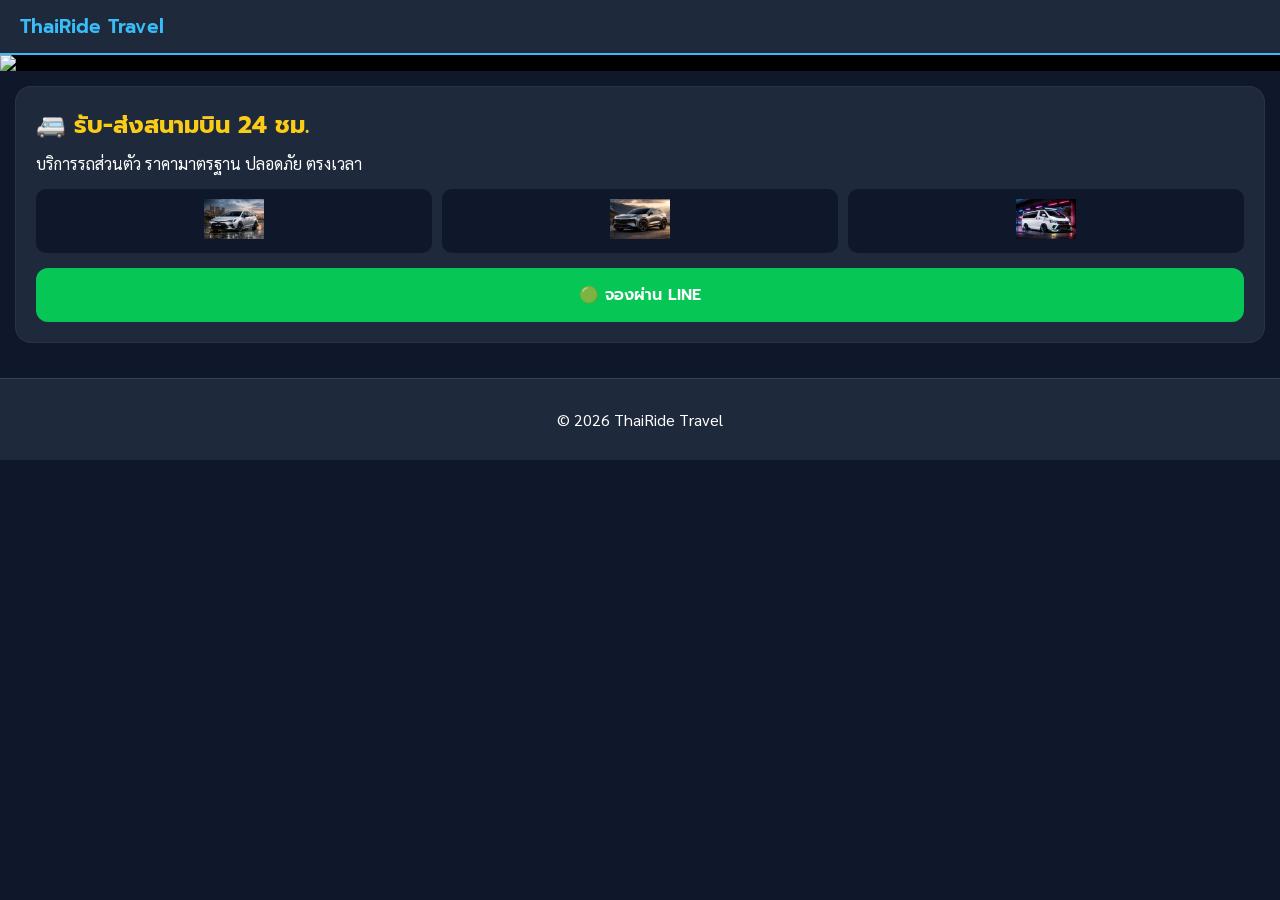
==== commit 19b4bb73: "Update Index.html" ====
--- a/Index.html
+++ b/Index.html
@@ -3,217 +3,40 @@
 <head>
     <meta charset="UTF-8">
     <meta name="viewport" content="width=device-width, initial-scale=1.0, maximum-scale=1.0, user-scalable=no, viewport-fit=cover">
-    <title>ThaiRide Travel | บริการรถรับส่งสนามบิน 24 ชม.</title>
-    
+    <title>ThaiRide Travel | New Template</title>
     <link href="https://fonts.googleapis.com/css2?family=Sarabun:wght@300;400;700&family=Prompt:wght@500;600&display=swap" rel="stylesheet">
-
 <style>
-    /* 1. RESET & CORE CSS */
     * { margin: 0; padding: 0; box-sizing: border-box; }
-    
-    html, body {
-        width: 100%;
-        max-width: 100vw;
-        overflow-x: hidden !important;
-        background: #0f172a;
-        color: #ffffff;
-        font-family: 'Sarabun', sans-serif;
-        line-height: 1.6;
-    }
-
-    /* 2. NAVIGATION */
-    .nav-bar {
-        width: 100%;
-        background: #1e293b;
-        padding: 12px 20px;
-        display: flex;
-        align-items: center;
-        justify-content: space-between;
-        position: sticky;
-        top: 0;
-        z-index: 999;
-        border-bottom: 2px solid #38bdf8;
-    }
-    .nav-bar .brand { display: flex; align-items: center; gap: 10px; }
-    .nav-bar img { width: 35px; height: auto; }
-    .nav-bar span { font-family: 'Prompt'; font-weight: 600; color: #38bdf8; font-size: 1.2rem; }
-
-    /* 3. HERO SLIDER (ภาพแบนเนอร์) */
-    .hero-slider {
-        width: 100%;
-        background: #000;
-        position: relative;
-        overflow: hidden;
-        aspect-ratio: 16/9; /* คุมสัดส่วนภาพไม่ให้บิดเบี้ยว */
-    }
-    .slide { width: 100%; height: 100%; display: none; }
-    .slide.active { display: block; }
-    .slide img { width: 100%; height: 100%; object-fit: cover; }
-
-    /* 4. MAIN CONTENT */
+    html, body { width: 100%; max-width: 100vw; overflow-x: hidden !important; background: #0f172a; color: #ffffff; font-family: 'Sarabun', sans-serif; }
+    .nav-bar { width: 100%; background: #1e293b; padding: 12px 20px; display: flex; align-items: center; border-bottom: 2px solid #38bdf8; position: sticky; top: 0; z-index: 999; }
+    .brand { display: flex; align-items: center; gap: 10px; font-family: 'Prompt'; font-weight: 600; color: #38bdf8; font-size: 1.2rem; }
+    .hero-box { width: 100%; background: #000; line-height: 0; }
+    .hero-box img { width: 100%; height: auto; display: block; }
     .container { padding: 15px; width: 100%; }
-
-    .card {
-        background: #1e293b;
-        border-radius: 16px;
-        padding: 20px;
-        margin-bottom: 20px;
-        border: 1px solid rgba(255,255,255,0.05);
-        box-shadow: 0 10px 25px rgba(0,0,0,0.3);
-    }
-
-    .card h2 { font-family: 'Prompt'; color: #facc15; margin-bottom: 10px; font-size: 1.4rem; }
-    
-    /* 5. CAR SELECTION GRID */
-    .car-grid {
-        display: grid;
-        grid-template-columns: repeat(3, 1fr);
-        gap: 10px;
-        margin: 20px 0;
-    }
-    .car-item {
-        background: #0f172a;
-        padding: 12px 5px;
-        border-radius: 12px;
-        text-align: center;
-        transition: 0.3s;
-    }
-    .car-item img { width: 100%; max-width: 65px; height: auto; margin-bottom: 8px; }
-    .car-item p { font-size: 11px; color: #38bdf8; font-weight: bold; }
-
-    /* 6. BUTTONS */
-    .btn-primary {
-        display: flex;
-        align-items: center;
-        justify-content: center;
-        background: #06C755;
-        color: #fff;
-        text-decoration: none;
-        padding: 15px;
-        border-radius: 12px;
-        font-family: 'Prompt';
-        font-weight: 600;
-        width: 100%;
-        border: none;
-        box-shadow: 0 4px 15px rgba(6, 199, 85, 0.3);
-        font-size: 1.1rem;
-    }
-
-    /* 7. STATS DASHBOARD */
-    .stats-row {
-        display: flex;
-        gap: 10px;
-        margin-bottom: 20px;
-    }
-    .stat-card {
-        flex: 1;
-        background: #1e293b;
-        padding: 15px 5px;
-        border-radius: 12px;
-        text-align: center;
-        border-bottom: 3px solid #38bdf8;
-    }
-    .stat-card small { font-size: 10px; color: #94a3b8; display: block; }
-    .stat-card b { font-size: 1.1rem; color: #fff; font-family: 'Prompt'; }
-
-    /* 8. FOOTER */
-    footer {
-        background: #1e293b;
-        padding: 40px 20px;
-        text-align: center;
-        border-top: 1px solid #334155;
-    }
-    footer img { width: 50px; margin-bottom: 15px; }
-    footer p { font-size: 13px; color: #94a3b8; }
-
+    .card { background: #1e293b; border-radius: 16px; padding: 20px; margin-bottom: 20px; border: 1px solid rgba(255,255,255,0.05); }
+    .card h2 { font-family: 'Prompt'; color: #facc15; margin-bottom: 10px; }
+    .btn-line { display: flex; align-items: center; justify-content: center; background: #06C755; color: #fff; text-decoration: none; padding: 15px; border-radius: 12px; font-family: 'Prompt'; font-weight: 600; width: 100%; margin-top: 15px; }
+    .car-grid { display: grid; grid-template-columns: repeat(3, 1fr); gap: 10px; margin-top: 15px; }
+    .car-item { background: #0f172a; padding: 10px; border-radius: 10px; text-align: center; }
+    .car-item img { width: 100%; max-width: 60px; height: auto; }
+    footer { background: #1e293b; padding: 30px 20px; text-align: center; border-top: 1px solid #334155; }
 </style>
 </head>
 <body>
-
-    <nav class="nav-bar">
-        <div class="brand">
-            <img src="logo_01.png" alt="ThaiRide Logo">
-            <span>ThaiRide Travel</span>
+    <nav class="nav-bar"><div class="brand">ThaiRide Travel</div></nav>
+    <div class="hero-box"><img src="heroslide_01.png"></div>
+    <div class="container">
+        <div class="card">
+            <h2>🚐 รับ-ส่งสนามบิน 24 ชม.</h2>
+            <p>บริการรถส่วนตัว ราคามาตรฐาน ปลอดภัย ตรงเวลา</p>
+            <div class="car-grid">
+                <div class="car-item"><img src="altis.png"></div>
+                <div class="car-item"><img src="suv.png"></div>
+                <div class="car-item"><img src="van.png"></div>
+            </div>
+            <a href="https://line.me/R/ti/p/@775hjmvl" class="btn-line">🟢 จองผ่าน LINE</a>
         </div>
-    </nav>
-
-    <div class="hero-slider">
-        <div class="slide active"><img src="heroslide_01.png"></div>
-        <div class="slide"><img src="heroslide_02.png"></div>
     </div>
-
-    <div class="container">
-        
-        <div class="card" style="border-top: 4px solid #f97316;">
-            <h2>🚐 รับ-ส่งสนามบิน 24 ชม.</h2>
-            <p style="color: #cbd5e1; font-size: 14px;">บริการรถเห่านำเที่ยว และรับส่งสนามบิน สุวรรณภูมิ ดอนเมือง พัทยา หัวหิน ราคามาตรฐาน คนขับสุภาพ</p>
-            
-            <div class="car-grid">
-                <div class="car-item">
-                    <img src="altis.png">
-                    <p>SEDAN</p>
-                </div>
-                <div class="car-item">
-                    <img src="suv.png">
-                    <p>SUV</p>
-                </div>
-                <div class="car-item">
-                    <img src="van.png">
-                    <p>VIP VAN</p>
-                </div>
-            </div>
-
-            <a href="https://line.me/R/ti/p/@775hjmvl" class="btn-primary">
-                🟢 จองผ่าน LINE / เช็คราคา
-            </a>
-        </div>
-
-        <div class="stats-row">
-            <div class="stat-card">
-                <small>งานบริการ</small>
-                <b>5,000+</b>
-            </div>
-            <div class="stat-card">
-                <small>คะแนนรีวิว</small>
-                <b>4.9★</b>
-            </div>
-            <div class="stat-card">
-                <small>จำนวนรถ</small>
-                <b>50+ คัน</b>
-            </div>
-        </div>
-
-        <div class="card">
-            <h2>📍 พื้นที่ให้บริการ</h2>
-            <ul style="list-style: none; color: #94a3b8; font-size: 14px;">
-                <li>✅ กรุงเทพฯ และปริมณฑล</li>
-                <li>✅ พัทยา / ชลบุรี</li>
-                <li>✅ หัวหิน / ชะอำ</li>
-                <li>✅ อยุธยา / กาญจนบุรี</li>
-            </ul>
-        </div>
-
-    </div>
-
-    <footer>
-        <img src="logo_01.png">
-        <p><strong>ThaiRide Travel</strong></p>
-        <p>Professional Transport Service in Thailand</p>
-        <p style="margin-top: 10px; font-size: 11px; opacity: 0.5;">© 2026 All Rights Reserved.</p>
-    </footer>
-
-    <script>
-        // ระบบสลับภาพแบนเนอร์อัตโนมัติ
-        let index = 0;
-        const slides = document.querySelectorAll('.slide');
-        if(slides.length > 1) {
-            setInterval(() => {
-                slides[index].classList.remove('active');
-                index = (index + 1) % slides.length;
-                slides[index].classList.add('active');
-            }, 4000);
-        }
-    </script>
-
+    <footer><p>© 2026 ThaiRide Travel</p></footer>
 </body>
 </html>
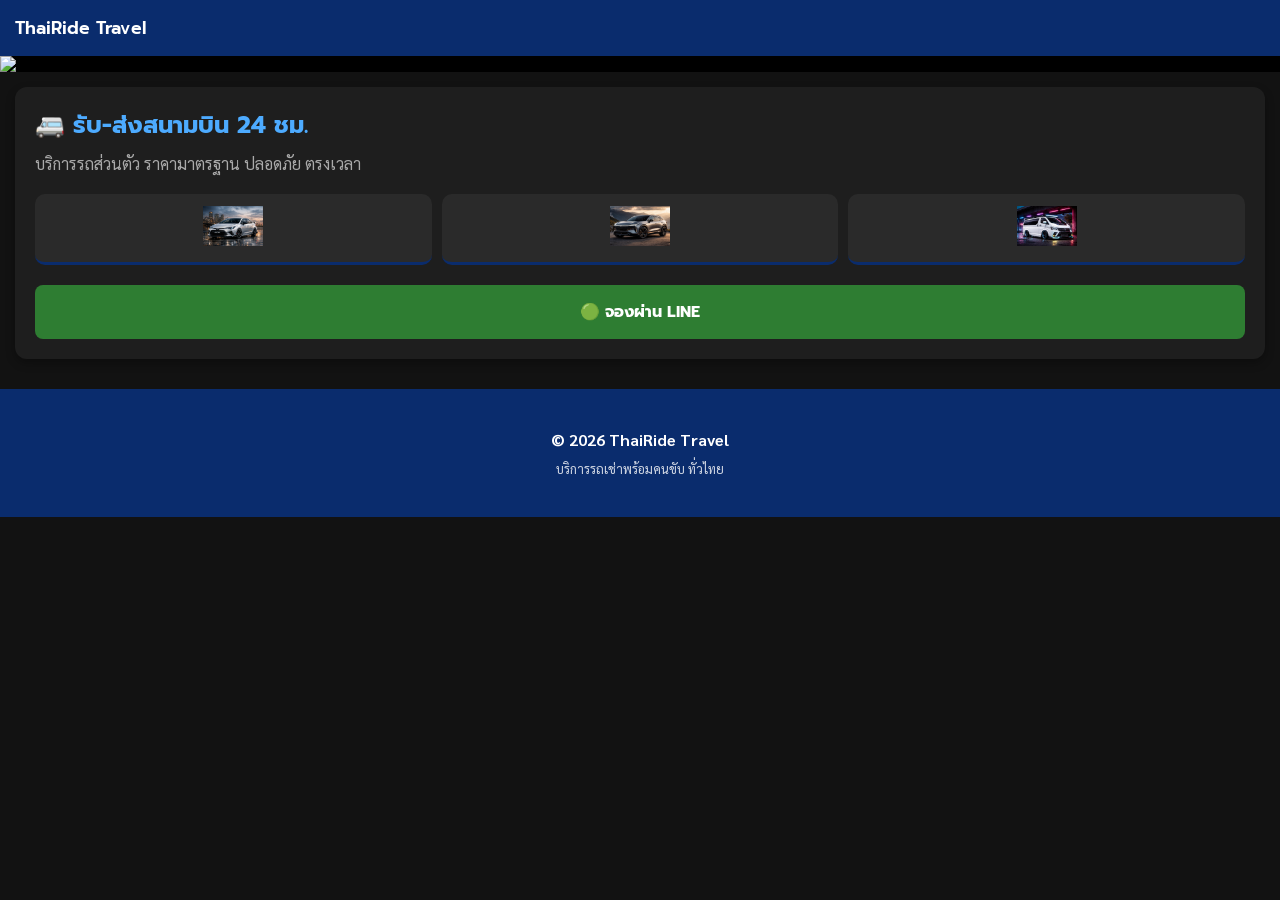
==== commit c56d45ae: "Rename Index2.html to Index.html" ====
--- a/Index.html
+++ b/Index.html
@@ -4,39 +4,160 @@
     <meta charset="UTF-8">
     <meta name="viewport" content="width=device-width, initial-scale=1.0, maximum-scale=1.0, user-scalable=no, viewport-fit=cover">
     <title>ThaiRide Travel | New Template</title>
-    <link href="https://fonts.googleapis.com/css2?family=Sarabun:wght@300;400;700&family=Prompt:wght@500;600&display=swap" rel="stylesheet">
+    <link href="https://fonts.googleapis.com/css2?family=Sarabun:wght@300;400;700&family=Prompt:wght@400;600&display=swap" rel="stylesheet">
+
 <style>
-    * { margin: 0; padding: 0; box-sizing: border-box; }
-    html, body { width: 100%; max-width: 100vw; overflow-x: hidden !important; background: #0f172a; color: #ffffff; font-family: 'Sarabun', sans-serif; }
-    .nav-bar { width: 100%; background: #1e293b; padding: 12px 20px; display: flex; align-items: center; border-bottom: 2px solid #38bdf8; position: sticky; top: 0; z-index: 999; }
-    .brand { display: flex; align-items: center; gap: 10px; font-family: 'Prompt'; font-weight: 600; color: #38bdf8; font-size: 1.2rem; }
-    .hero-box { width: 100%; background: #000; line-height: 0; }
-    .hero-box img { width: 100%; height: auto; display: block; }
-    .container { padding: 15px; width: 100%; }
-    .card { background: #1e293b; border-radius: 16px; padding: 20px; margin-bottom: 20px; border: 1px solid rgba(255,255,255,0.05); }
-    .card h2 { font-family: 'Prompt'; color: #facc15; margin-bottom: 10px; }
-    .btn-line { display: flex; align-items: center; justify-content: center; background: #06C755; color: #fff; text-decoration: none; padding: 15px; border-radius: 12px; font-family: 'Prompt'; font-weight: 600; width: 100%; margin-top: 15px; }
-    .car-grid { display: grid; grid-template-columns: repeat(3, 1fr); gap: 10px; margin-top: 15px; }
-    .car-item { background: #0f172a; padding: 10px; border-radius: 10px; text-align: center; }
-    .car-item img { width: 100%; max-width: 60px; height: auto; }
-    footer { background: #1e293b; padding: 30px 20px; text-align: center; border-top: 1px solid #334155; }
+/* ================= 1. ล็อคขอบจอแบบเด็ดขาด (Style จาก BBC) ================= */
+* {
+  margin: 0;
+  padding: 0;
+  box-sizing: border-box;
+}
+
+html, body {
+  width: 100%;
+  max-width: 100vw;
+  overflow-x: hidden !important; 
+  background: #121212; /* เปลี่ยนเป็นพื้นหลังดำโทน BBC */
+  color: #eeeeee;
+  font-family: 'Sarabun', sans-serif;
+}
+
+/* ================= 2. NAVBAR (สไตล์ BBC) ================= */
+.nav-bar {
+  width: 100%;
+  background: #0a2c6d; /* สีน้ำเงินเข้ม BBC */
+  padding: 15px;
+  display: flex;
+  align-items: center;
+  position: sticky;
+  top: 0;
+  z-index: 999;
+}
+
+.brand { 
+  display: flex; 
+  align-items: center; 
+  gap: 10px; 
+  font-family: 'Prompt'; 
+  font-weight: 600; 
+  color: #ffffff; 
+  font-size: 1.1rem; 
+}
+
+/* ================= 3. HERO (ล็อครูปไม่ให้ล้น) ================= */
+.hero-box {
+  width: 100%;
+  background: #000;
+  overflow: hidden;
+  line-height: 0;
+}
+
+.hero-box img {
+  width: 100%;
+  height: auto; 
+  display: block;
+}
+
+/* ================= 4. CONTENT AREA (สไตล์ BBC) ================= */
+.container {
+  padding: 15px;
+  width: 100%;
+}
+
+.card {
+  background: #1e1e1e; /* สีการ์ดเทาเข้ม BBC */
+  padding: 20px;
+  border-radius: 12px;
+  margin-bottom: 15px;
+  box-shadow: 0 4px 10px rgba(0,0,0,0.3);
+}
+
+.card h2 { 
+  color: #4dabff; /* สีฟ้าสว่าง BBC */
+  font-family: 'Prompt'; 
+  margin-bottom: 10px; 
+}
+
+/* ================= 5. CAR GRID & BUTTON (ข้อมูล ThaiRide) ================= */
+.car-grid { 
+  display: grid; 
+  grid-template-columns: repeat(3, 1fr); 
+  gap: 10px; 
+  margin-top: 20px; 
+}
+
+.car-item { 
+  background: #2a2a2a; 
+  padding: 12px 5px; 
+  border-radius: 10px; 
+  text-align: center; 
+  border-bottom: 3px solid #0a2c6d; /* เส้นใต้สไตล์ Stat Box BBC */
+}
+
+.car-item img { 
+  width: 100%; 
+  max-width: 60px; 
+  height: auto; 
+}
+
+.btn-line { 
+  display: flex; 
+  align-items: center; 
+  justify-content: center; 
+  background: #2e7d32; /* สีเขียวปุ่ม BBC */
+  color: #fff; 
+  text-decoration: none; 
+  padding: 15px; 
+  border-radius: 8px; 
+  font-family: 'Prompt'; 
+  font-weight: bold; 
+  width: 100%; 
+  margin-top: 20px; 
+}
+
+/* ================= 6. FOOTER ================= */
+footer {
+  background: #0a2c6d;
+  color: white;
+  text-align: center;
+  padding: 40px 20px;
+  width: 100%;
+}
 </style>
 </head>
+
 <body>
-    <nav class="nav-bar"><div class="brand">ThaiRide Travel</div></nav>
-    <div class="hero-box"><img src="heroslide_01.png"></div>
+
+    <nav class="nav-bar">
+        <div class="brand">ThaiRide Travel</div>
+    </nav>
+
+    <div class="hero-box">
+        <img src="heroslide_01.png">
+    </div>
+
     <div class="container">
         <div class="card">
             <h2>🚐 รับ-ส่งสนามบิน 24 ชม.</h2>
-            <p>บริการรถส่วนตัว ราคามาตรฐาน ปลอดภัย ตรงเวลา</p>
+            <p style="color:#aaa;">บริการรถส่วนตัว ราคามาตรฐาน ปลอดภัย ตรงเวลา</p>
+            
             <div class="car-grid">
                 <div class="car-item"><img src="altis.png"></div>
                 <div class="car-item"><img src="suv.png"></div>
                 <div class="car-item"><img src="van.png"></div>
             </div>
+
             <a href="https://line.me/R/ti/p/@775hjmvl" class="btn-line">🟢 จองผ่าน LINE</a>
         </div>
     </div>
-    <footer><p>© 2026 ThaiRide Travel</p></footer>
+
+    <footer>
+        <strong>© 2026 ThaiRide Travel</strong>
+        <p style="margin-top:10px; font-size: 13px; opacity: 0.8;">
+            บริการรถเช่าพร้อมคนขับ ทั่วไทย
+        </p>
+    </footer>
+
 </body>
 </html>
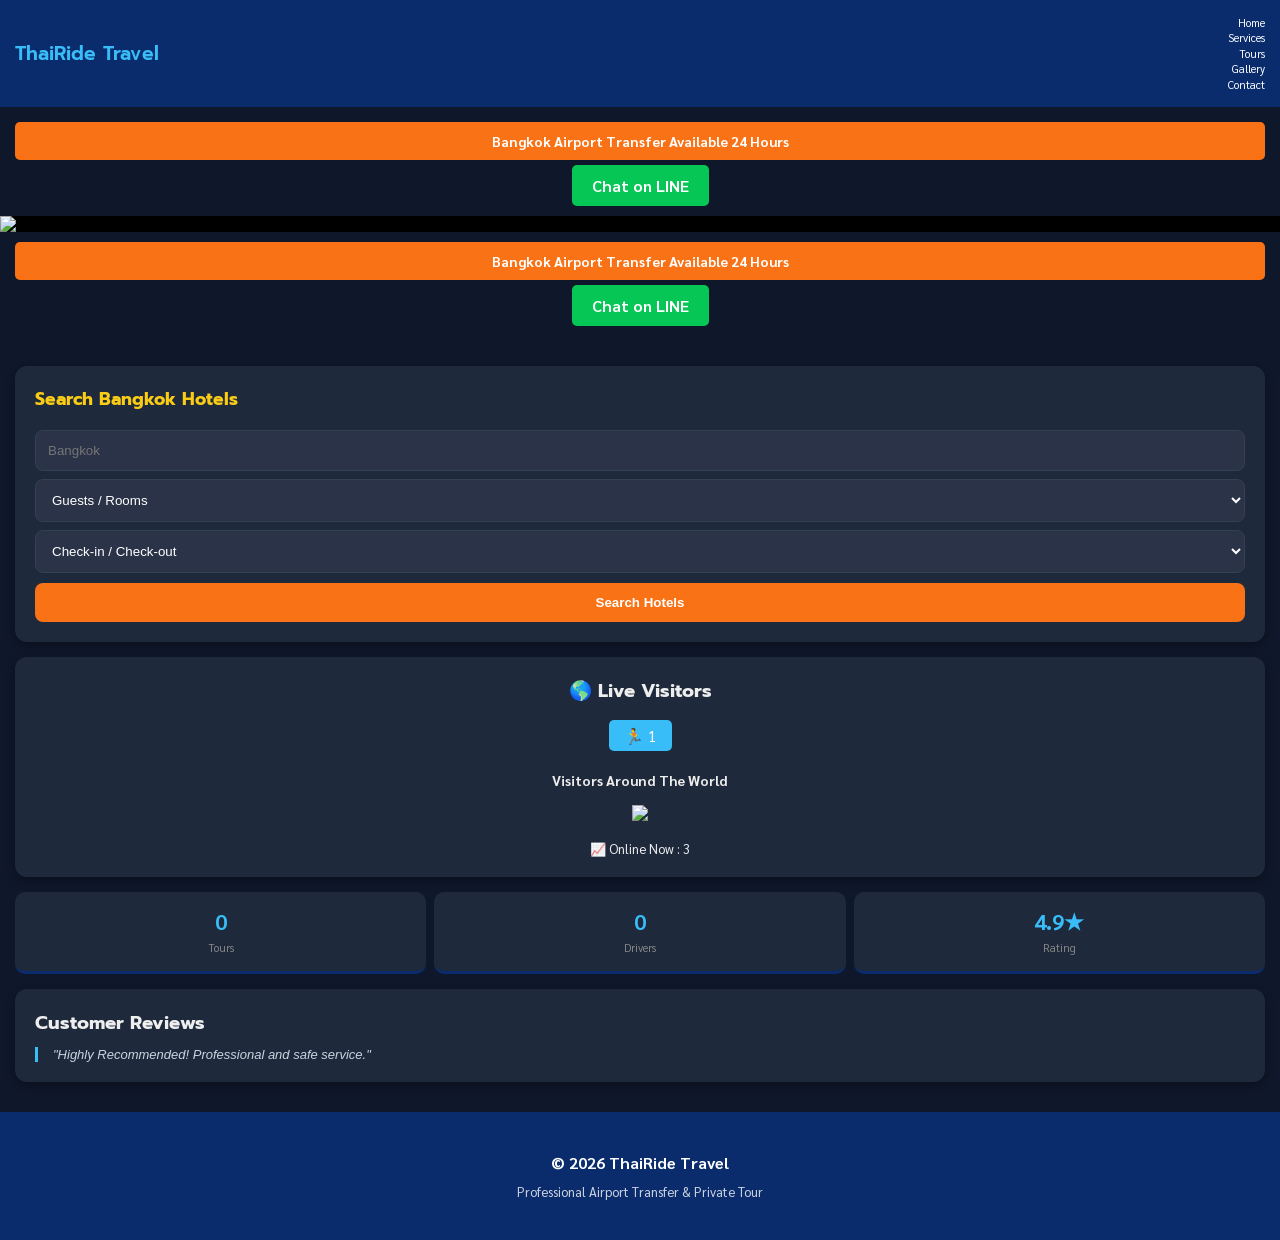
==== commit 065b38ee: "Update Index.html" ====
--- a/Index.html
+++ b/Index.html
@@ -2,12 +2,12 @@
 <html lang="th">
 <head>
     <meta charset="UTF-8">
-    <meta name="viewport" content="width=device-width, initial-scale=1.0, maximum-scale=1.0, user-scalable=no, viewport-fit=cover">
-    <title>ThaiRide Travel | New Template</title>
+    <meta name="viewport" content="width=device-width, initial-scale=1.0, maximum-scale=1.0, user-scalable=no">
+    <title>ThaiRide Travel</title>
     <link href="https://fonts.googleapis.com/css2?family=Sarabun:wght@300;400;700&family=Prompt:wght@400;600&display=swap" rel="stylesheet">
 
 <style>
-/* ================= 1. ล็อคขอบจอแบบเด็ดขาด (Style จาก BBC) ================= */
+/* ================= CSS จาก BBC (ล็อคขอบจอ) ================= */
 * {
   margin: 0;
   padding: 0;
@@ -18,105 +18,70 @@
   width: 100%;
   max-width: 100vw;
   overflow-x: hidden !important; 
-  background: #121212; /* เปลี่ยนเป็นพื้นหลังดำโทน BBC */
+  background: #0f172a; 
   color: #eeeeee;
   font-family: 'Sarabun', sans-serif;
 }
 
-/* ================= 2. NAVBAR (สไตล์ BBC) ================= */
-.nav-bar {
+/* NAVBAR BBC Style */
+.navbar {
   width: 100%;
-  background: #0a2c6d; /* สีน้ำเงินเข้ม BBC */
+  background: #0a2c6d;
   padding: 15px;
   display: flex;
+  justify-content: space-between;
   align-items: center;
-  position: sticky;
-  top: 0;
-  z-index: 999;
 }
+.brand-name { font-family: 'Prompt'; font-weight: 600; color: #38bdf8; font-size: 1.2rem; }
+.nav-links { font-size: 11px; color: #fff; text-align: right; line-height: 1.4; }
 
-.brand { 
-  display: flex; 
-  align-items: center; 
-  gap: 10px; 
-  font-family: 'Prompt'; 
-  font-weight: 600; 
-  color: #ffffff; 
-  font-size: 1.1rem; 
-}
-
-/* ================= 3. HERO (ล็อครูปไม่ให้ล้น) ================= */
+/* HERO BBC Style (กันล้น) */
 .hero-box {
   width: 100%;
   background: #000;
   overflow: hidden;
   line-height: 0;
 }
-
 .hero-box img {
   width: 100%;
   height: auto; 
   display: block;
 }
 
-/* ================= 4. CONTENT AREA (สไตล์ BBC) ================= */
-.container {
-  padding: 15px;
-  width: 100%;
-}
+/* CONTAINER & CARD BBC Style */
+.container { padding: 15px; width: 100%; }
 
 .card {
-  background: #1e1e1e; /* สีการ์ดเทาเข้ม BBC */
+  background: #1e293b;
   padding: 20px;
   border-radius: 12px;
   margin-bottom: 15px;
   box-shadow: 0 4px 10px rgba(0,0,0,0.3);
 }
 
-.card h2 { 
-  color: #4dabff; /* สีฟ้าสว่าง BBC */
-  font-family: 'Prompt'; 
-  margin-bottom: 10px; 
+.card h2 { color: #facc15; font-family: 'Prompt'; margin-bottom: 10px; font-size: 1.1rem; }
+
+/* DASHBOARD / STAT BOX จาก BBC */
+.dashboard { display: flex; gap: 8px; margin-bottom: 15px; }
+
+.stat-box {
+  flex: 1;
+  background: #1e293b;
+  padding: 15px 5px;
+  border-radius: 10px;
+  text-align: center;
+  border-bottom: 3px solid #0a2c6d;
 }
+.stat-box strong { font-size: 22px; color: #38bdf8; display: block; }
+.stat-box span { font-size: 11px; color: #888; }
 
-/* ================= 5. CAR GRID & BUTTON (ข้อมูล ThaiRide) ================= */
-.car-grid { 
-  display: grid; 
-  grid-template-columns: repeat(3, 1fr); 
-  gap: 10px; 
-  margin-top: 20px; 
-}
+/* องค์ประกอบเสริมจากหน้าเดิม */
+.orange-bar { background: #f97316; color: #fff; padding: 10px; border-radius: 5px; text-align: center; font-weight: bold; margin-bottom: 5px; font-size: 14px; }
+.btn-line { background: #06C755; color: white; padding: 10px 20px; border-radius: 5px; text-decoration: none; display: inline-block; font-weight: bold; margin-bottom: 10px; }
+input, select { width: 100%; padding: 12px; margin-top: 8px; background: #2a3347; border: 1px solid #334155; color: white; border-radius: 8px; }
+.btn-search { width: 100%; padding: 12px; background: #f97316; border: none; color: white; border-radius: 8px; font-weight: bold; margin-top: 10px; }
 
-.car-item { 
-  background: #2a2a2a; 
-  padding: 12px 5px; 
-  border-radius: 10px; 
-  text-align: center; 
-  border-bottom: 3px solid #0a2c6d; /* เส้นใต้สไตล์ Stat Box BBC */
-}
-
-.car-item img { 
-  width: 100%; 
-  max-width: 60px; 
-  height: auto; 
-}
-
-.btn-line { 
-  display: flex; 
-  align-items: center; 
-  justify-content: center; 
-  background: #2e7d32; /* สีเขียวปุ่ม BBC */
-  color: #fff; 
-  text-decoration: none; 
-  padding: 15px; 
-  border-radius: 8px; 
-  font-family: 'Prompt'; 
-  font-weight: bold; 
-  width: 100%; 
-  margin-top: 20px; 
-}
-
-/* ================= 6. FOOTER ================= */
+/* FOOTER BBC Style */
 footer {
   background: #0a2c6d;
   color: white;
@@ -129,35 +94,66 @@
 
 <body>
 
-    <nav class="nav-bar">
-        <div class="brand">ThaiRide Travel</div>
-    </nav>
+<nav class="navbar">
+  <div class="brand-name">ThaiRide Travel</div>
+  <div class="nav-links">Home<br>Services<br>Tours<br>Gallery<br>Contact</div>
+</nav>
 
-    <div class="hero-box">
-        <img src="heroslide_01.png">
+<div class="container" style="padding-bottom: 0;">
+    <div class="orange-bar">Bangkok Airport Transfer Available 24 Hours</div>
+    <div style="text-align:center;"><a href="https://line.me/R/ti/p/@775hjmvl" class="btn-line">Chat on LINE</a></div>
+</div>
+
+<div class="hero-box">
+  <img src="heroslide_01.png">
+</div>
+
+<div class="container" style="padding-top: 10px;">
+    <div class="orange-bar">Bangkok Airport Transfer Available 24 Hours</div>
+    <div style="text-align:center;"><a href="https://line.me/R/ti/p/@775hjmvl" class="btn-line">Chat on LINE</a></div>
+</div>
+
+<div class="container">
+  
+  <div class="card">
+    <h2>Search Bangkok Hotels</h2>
+    <input type="text" placeholder="Bangkok">
+    <select><option>Guests / Rooms</option></select>
+    <select><option>Check-in / Check-out</option></select>
+    <button class="btn-search">Search Hotels</button>
+  </div>
+
+  <div class="card" style="text-align: center;">
+    <h3 style="margin-bottom:15px; font-family:'Prompt';">🌎 Live Visitors</h3>
+    <div style="background:#38bdf8; color:#fff; padding:5px 15px; border-radius:5px; display:inline-block; margin-bottom:20px;">
+        🏃 1
     </div>
+    <p style="font-size:14px; margin-bottom:15px; font-weight:bold;">Visitors Around The World</p>
+    <img src="https://s01.flagcounter.com/count2/M2Js/bg_EEF277/txt_000000/border_CCCCCC/columns_8/maxflags_250/viewers_0/labels_1/pageviews_1/flags_0/percent_0/" style="max-width:100%; height:auto;">
+    <div style="margin-top:15px; font-size: 13px;">📈 Online Now : 3</div>
+  </div>
 
-    <div class="container">
-        <div class="card">
-            <h2>🚐 รับ-ส่งสนามบิน 24 ชม.</h2>
-            <p style="color:#aaa;">บริการรถส่วนตัว ราคามาตรฐาน ปลอดภัย ตรงเวลา</p>
-            
-            <div class="car-grid">
-                <div class="car-item"><img src="altis.png"></div>
-                <div class="car-item"><img src="suv.png"></div>
-                <div class="car-item"><img src="van.png"></div>
-            </div>
+  <div class="dashboard">
+    <div class="stat-box"><strong>0</strong><span>Tours</span></div>
+    <div class="stat-box"><strong>0</strong><span>Drivers</span></div>
+    <div class="stat-box"><strong>4.9★</strong><span>Rating</span></div>
+  </div>
 
-            <a href="https://line.me/R/ti/p/@775hjmvl" class="btn-line">🟢 จองผ่าน LINE</a>
-        </div>
+  <div class="card">
+    <h3 style="margin-bottom:10px; font-family:'Prompt';">Customer Reviews</h3>
+    <div style="border-left: 3px solid #38bdf8; padding-left: 15px; font-size: 13px; color: #cbd5e1; font-style: italic;">
+        "Highly Recommended! Professional and safe service."
     </div>
+  </div>
 
-    <footer>
-        <strong>© 2026 ThaiRide Travel</strong>
-        <p style="margin-top:10px; font-size: 13px; opacity: 0.8;">
-            บริการรถเช่าพร้อมคนขับ ทั่วไทย
-        </p>
-    </footer>
+</div>
+
+<footer>
+  <strong>© 2026 ThaiRide Travel</strong><br>
+  <p style="margin-top:10px; font-size: 13px; opacity: 0.8;">
+    Professional Airport Transfer & Private Tour
+  </p>
+</footer>
 
 </body>
 </html>
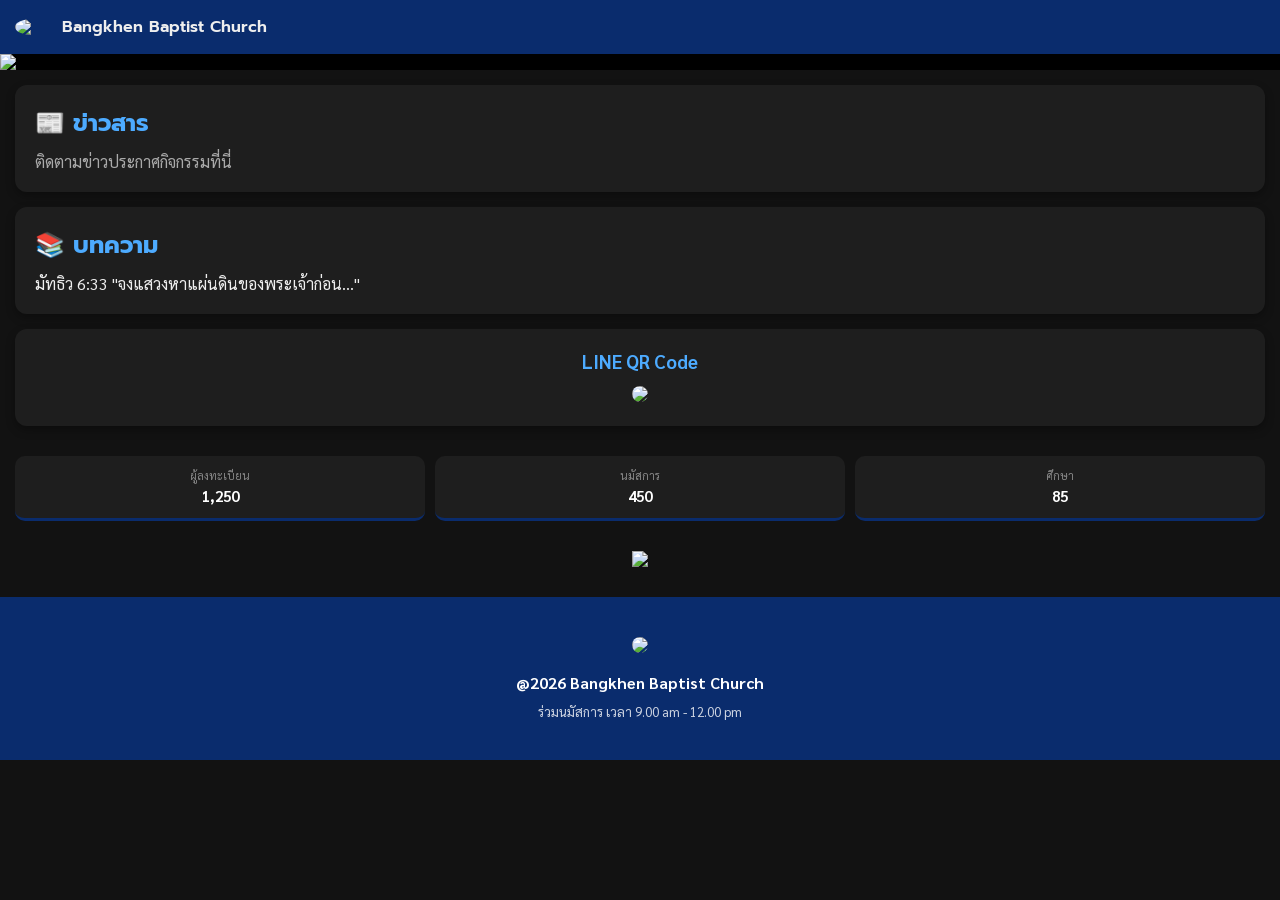
==== commit aa8b44b6: "Refactor Index.html for improved layout and styling" ====
--- a/Index.html
+++ b/Index.html
@@ -1,13 +1,13 @@
 <!DOCTYPE html>
 <html lang="th">
 <head>
-    <meta charset="UTF-8">
-    <meta name="viewport" content="width=device-width, initial-scale=1.0, maximum-scale=1.0, user-scalable=no">
-    <title>ThaiRide Travel</title>
-    <link href="https://fonts.googleapis.com/css2?family=Sarabun:wght@300;400;700&family=Prompt:wght@400;600&display=swap" rel="stylesheet">
+<meta charset="UTF-8">
+<meta name="viewport" content="width=device-width, initial-scale=1.0, maximum-scale=1.0, user-scalable=no">
+<title>ThaiRide Travel</title>
+<link href="https://fonts.googleapis.com/css2?family=Sarabun:wght@300;400;700&family=Prompt:wght@400;600&display=swap" rel="stylesheet">
 
 <style>
-/* ================= CSS จาก BBC (ล็อคขอบจอ) ================= */
+/* ================= 1. ล็อคขอบจอแบบเด็ดขาด ================= */
 * {
   margin: 0;
   padding: 0;
@@ -17,71 +17,88 @@
 html, body {
   width: 100%;
   max-width: 100vw;
-  overflow-x: hidden !important; 
-  background: #0f172a; 
+  overflow-x: hidden !important; /* ห้ามเลื่อนซ้ายขวา */
+  background: #121212; /* พื้นหลังดำ */
   color: #eeeeee;
   font-family: 'Sarabun', sans-serif;
 }
 
-/* NAVBAR BBC Style */
+/* ================= 2. NAVBAR ================= */
 .navbar {
   width: 100%;
   background: #0a2c6d;
   padding: 15px;
   display: flex;
-  justify-content: space-between;
   align-items: center;
+  gap: 12px;
 }
-.brand-name { font-family: 'Prompt'; font-weight: 600; color: #38bdf8; font-size: 1.2rem; }
-.nav-links { font-size: 11px; color: #fff; text-align: right; line-height: 1.4; }
+.navbar img { width: 35px; border-radius: 50%; }
 
-/* HERO BBC Style (กันล้น) */
-.hero-box {
+/* ================= 3. HERO (จุดที่แก้รูปล้น) ================= */
+.hero-container {
   width: 100%;
   background: #000;
   overflow: hidden;
-  line-height: 0;
+  line-height: 0; /* กันช่องว่างใต้รูป */
 }
-.hero-box img {
+
+.slide {
+  width: 100%;
+  display: none;
+}
+
+.slide.active {
+  display: block;
+}
+
+.slide img {
+  /* 🔥 ไม้ตาย: บังคับกว้างเท่าจอเสมอ และย่อความสูงตามสัดส่วนรูปจริง */
   width: 100%;
   height: auto; 
   display: block;
 }
 
-/* CONTAINER & CARD BBC Style */
-.container { padding: 15px; width: 100%; }
+/* ================= 4. CONTENT AREA ================= */
+.container {
+  padding: 15px;
+  width: 100%;
+}
 
 .card {
-  background: #1e293b;
+  background: #1e1e1e;
   padding: 20px;
   border-radius: 12px;
   margin-bottom: 15px;
   box-shadow: 0 4px 10px rgba(0,0,0,0.3);
 }
 
-.card h2 { color: #facc15; font-family: 'Prompt'; margin-bottom: 10px; font-size: 1.1rem; }
+.card h2 { color: #4dabff; font-family: 'Prompt'; margin-bottom: 10px; }
 
-/* DASHBOARD / STAT BOX จาก BBC */
-.dashboard { display: flex; gap: 8px; margin-bottom: 15px; }
+/* ================= 5. DASHBOARD & FLAG (ย้ายลงล่าง) ================= */
+.bottom-section {
+  width: 100%;
+  padding: 0 15px 20px;
+}
+
+.dashboard {
+  display: flex;
+  gap: 10px;
+  margin-bottom: 20px;
+}
 
 .stat-box {
   flex: 1;
-  background: #1e293b;
-  padding: 15px 5px;
+  background: #1e1e1e;
+  padding: 12px 5px;
   border-radius: 10px;
   text-align: center;
   border-bottom: 3px solid #0a2c6d;
 }
-.stat-box strong { font-size: 22px; color: #38bdf8; display: block; }
-.stat-box span { font-size: 11px; color: #888; }
 
-/* องค์ประกอบเสริมจากหน้าเดิม */
-.orange-bar { background: #f97316; color: #fff; padding: 10px; border-radius: 5px; text-align: center; font-weight: bold; margin-bottom: 5px; font-size: 14px; }
-.btn-line { background: #06C755; color: white; padding: 10px 20px; border-radius: 5px; text-decoration: none; display: inline-block; font-weight: bold; margin-bottom: 10px; }
-input, select { width: 100%; padding: 12px; margin-top: 8px; background: #2a3347; border: 1px solid #334155; color: white; border-radius: 8px; }
-.btn-search { width: 100%; padding: 12px; background: #f97316; border: none; color: white; border-radius: 8px; font-weight: bold; margin-top: 10px; }
+.stat-box span { font-size: 11px; color: #888; display: block; margin-bottom: 2px; }
+.stat-box strong { font-size: 15px; color: #fff; }
 
-/* FOOTER BBC Style */
+/* ================= 6. FOOTER ================= */
 footer {
   background: #0a2c6d;
   color: white;
@@ -89,71 +106,94 @@
   padding: 40px 20px;
   width: 100%;
 }
+
+footer img { width: 60px; border-radius: 50%; margin-bottom: 15px; }
+
+/* ปรับฟอนต์ปุ่มและอินพุตให้พอดีมือถือ */
+input, textarea {
+  width: 100%;
+  padding: 12px;
+  margin-top: 10px;
+  background: #2a2a2a;
+  border: 1px solid #333;
+  color: white;
+  border-radius: 8px;
+}
+
+button {
+  width: 100%;
+  padding: 12px;
+  background: #2e7d32;
+  color: white;
+  border: none;
+  border-radius: 8px;
+  margin-top: 10px;
+  font-weight: bold;
+}
 </style>
 </head>
 
 <body>
 
 <nav class="navbar">
-  <div class="brand-name">ThaiRide Travel</div>
-  <div class="nav-links">Home<br>Services<br>Tours<br>Gallery<br>Contact</div>
+  <img src="logo.png">
+  <span style="font-family:'Prompt'; font-weight:600;">Bangkhen Baptist Church</span>
 </nav>
 
-<div class="container" style="padding-bottom: 0;">
-    <div class="orange-bar">Bangkok Airport Transfer Available 24 Hours</div>
-    <div style="text-align:center;"><a href="https://line.me/R/ti/p/@775hjmvl" class="btn-line">Chat on LINE</a></div>
-</div>
-
-<div class="hero-box">
-  <img src="heroslide_01.png">
-</div>
-
-<div class="container" style="padding-top: 10px;">
-    <div class="orange-bar">Bangkok Airport Transfer Available 24 Hours</div>
-    <div style="text-align:center;"><a href="https://line.me/R/ti/p/@775hjmvl" class="btn-line">Chat on LINE</a></div>
+<div class="hero-container">
+  <div class="slide active"><img src="hero_01.png"></div>
+  <div class="slide"><img src="hero_02.png"></div>
+  <div class="slide"><img src="hero_03.png"></div>
 </div>
 
 <div class="container">
+  <div class="card">
+    <h2>📰 ข่าวสาร</h2>
+    <p style="color:#aaa;">ติดตามข่าวประกาศกิจกรรมที่นี่</p>
+  </div>
   
   <div class="card">
-    <h2>Search Bangkok Hotels</h2>
-    <input type="text" placeholder="Bangkok">
-    <select><option>Guests / Rooms</option></select>
-    <select><option>Check-in / Check-out</option></select>
-    <button class="btn-search">Search Hotels</button>
+    <h2>📚 บทความ</h2>
+    <p>มัทธิว 6:33 "จงแสวงหาแผ่นดินของพระเจ้าก่อน..."</p>
   </div>
 
   <div class="card" style="text-align: center;">
-    <h3 style="margin-bottom:15px; font-family:'Prompt';">🌎 Live Visitors</h3>
-    <div style="background:#38bdf8; color:#fff; padding:5px 15px; border-radius:5px; display:inline-block; margin-bottom:20px;">
-        🏃 1
-    </div>
-    <p style="font-size:14px; margin-bottom:15px; font-weight:bold;">Visitors Around The World</p>
-    <img src="https://s01.flagcounter.com/count2/M2Js/bg_EEF277/txt_000000/border_CCCCCC/columns_8/maxflags_250/viewers_0/labels_1/pageviews_1/flags_0/percent_0/" style="max-width:100%; height:auto;">
-    <div style="margin-top:15px; font-size: 13px;">📈 Online Now : 3</div>
+    <h3 style="color:#4dabff; margin-bottom:12px;">LINE QR Code</h3>
+    <img src="line-qr.png" style="width:180px; max-width:80%; border-radius:10px;">
+  </div>
+</div>
+
+<div class="bottom-section">
+  <div class="dashboard">
+    <div class="stat-box"><span>ผู้ลงทะเบียน</span><strong>1,250</strong></div>
+    <div class="stat-box"><span>นมัสการ</span><strong>450</strong></div>
+    <div class="stat-box"><span>ศึกษา</span><strong>85</strong></div>
   </div>
 
-  <div class="dashboard">
-    <div class="stat-box"><strong>0</strong><span>Tours</span></div>
-    <div class="stat-box"><strong>0</strong><span>Drivers</span></div>
-    <div class="stat-box"><strong>4.9★</strong><span>Rating</span></div>
+  <div style="display:flex; justify-content:center; padding:10px 0;">
+    <img src="https://s01.flagcounter.com/count2/M2Js/bg_EEF277/txt_000000/border_CCCCCC/columns_8/maxflags_250/viewers_0/labels_1/pageviews_1/flags_0/percent_0/" style="max-width:100%; height:auto;">
   </div>
-
-  <div class="card">
-    <h3 style="margin-bottom:10px; font-family:'Prompt';">Customer Reviews</h3>
-    <div style="border-left: 3px solid #38bdf8; padding-left: 15px; font-size: 13px; color: #cbd5e1; font-style: italic;">
-        "Highly Recommended! Professional and safe service."
-    </div>
-  </div>
-
 </div>
 
 <footer>
-  <strong>© 2026 ThaiRide Travel</strong><br>
+  <img src="logo.png"><br>
+  <strong>@2026 Bangkhen Baptist Church</strong><br>
   <p style="margin-top:10px; font-size: 13px; opacity: 0.8;">
-    Professional Airport Transfer & Private Tour
+    ร่วมนมัสการ เวลา 9.00 am - 12.00 pm
   </p>
 </footer>
 
+<script>
+  let cur = 0;
+  const slides = document.querySelectorAll('.slide');
+  function next() {
+    if(slides.length < 2) return;
+    slides[cur].classList.remove('active');
+    cur = (cur + 1) % slides.length;
+    slides[cur].classList.add('active');
+  }
+  setInterval(next, 5000);
+</script>
+
 </body>
 </html>
